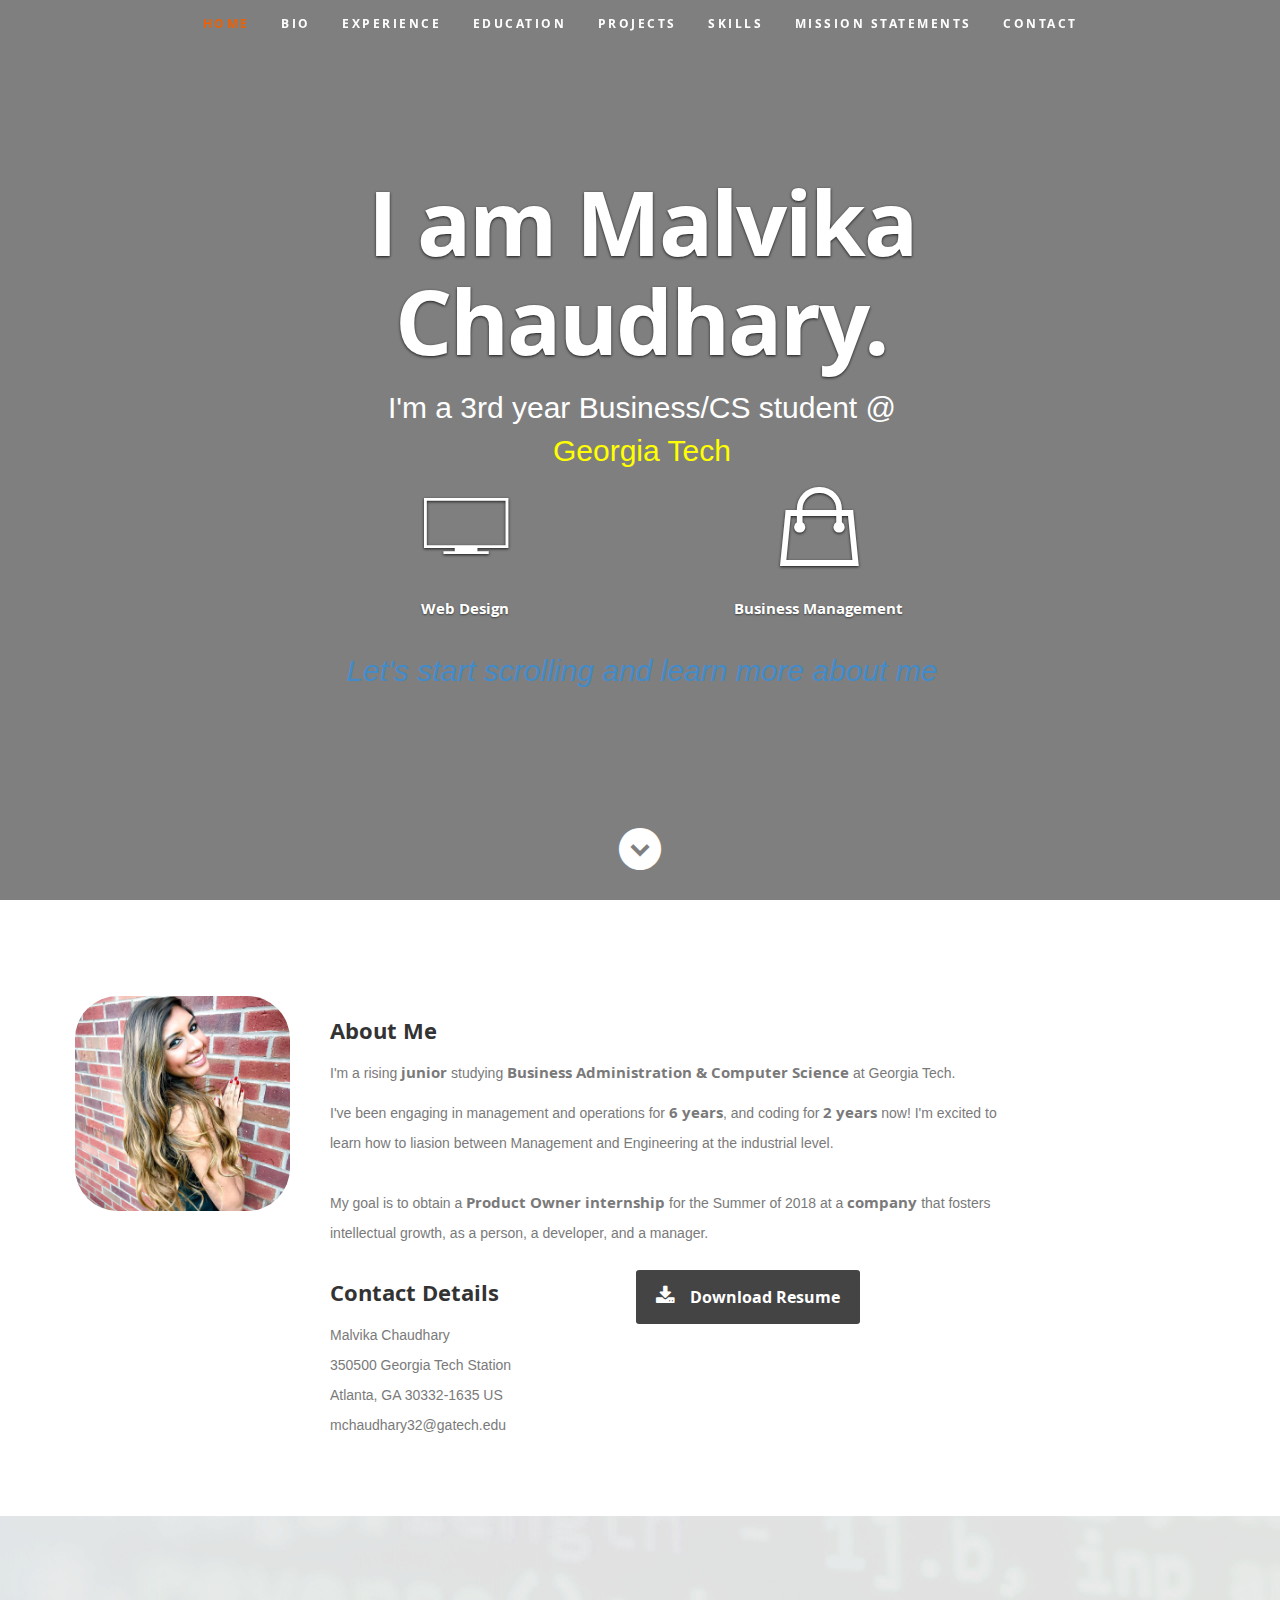
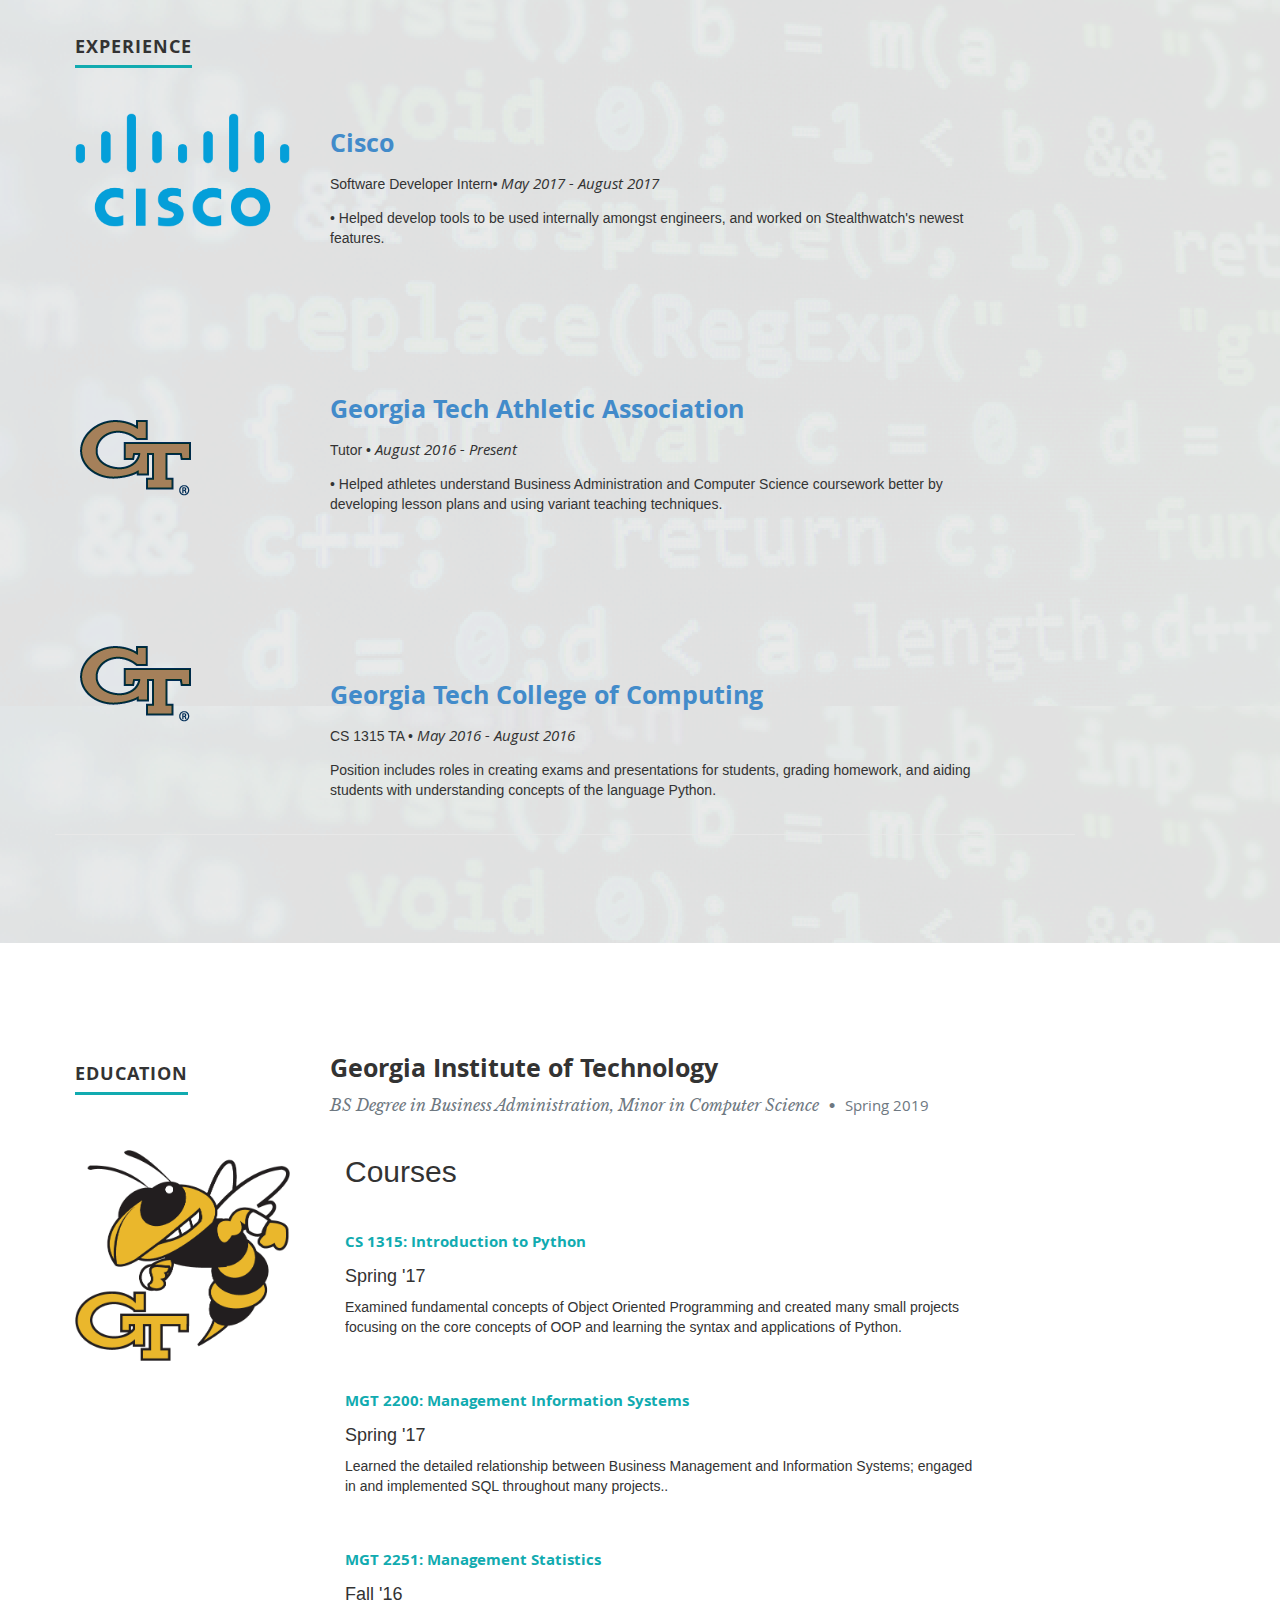
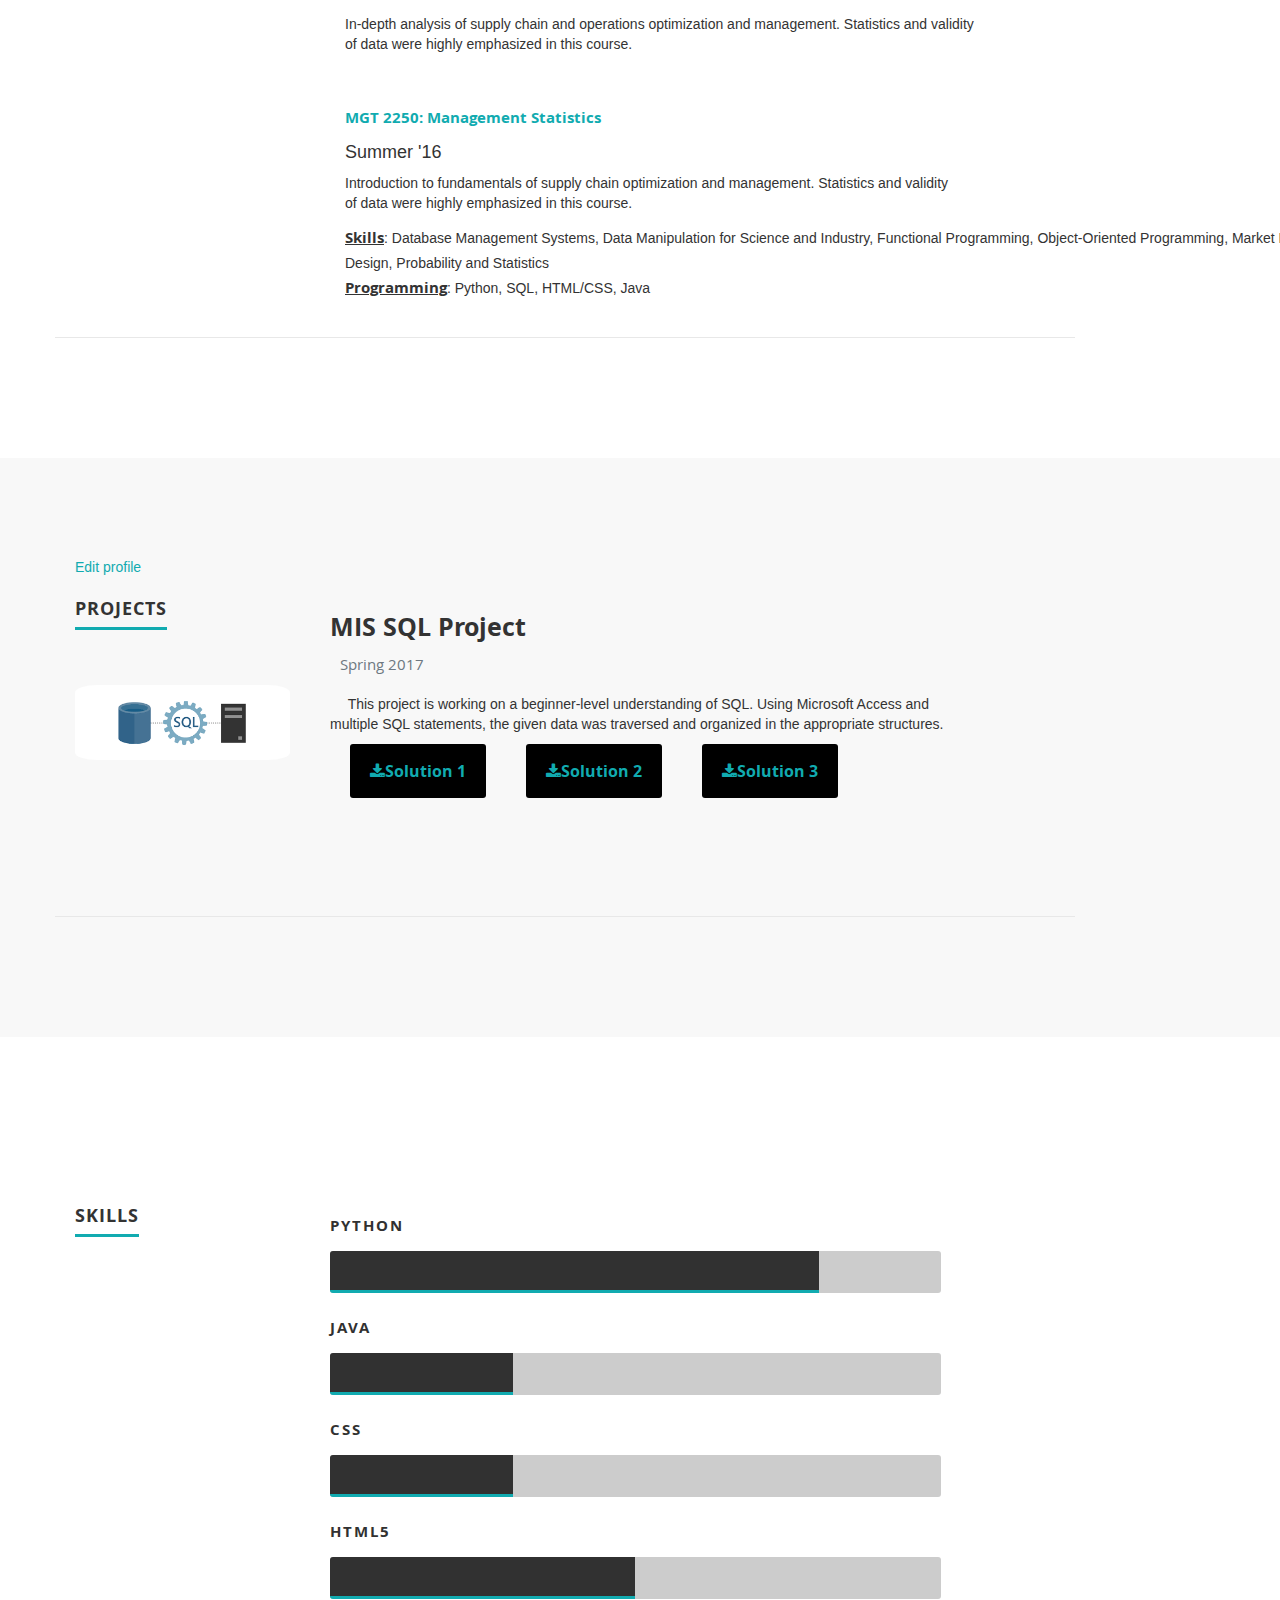
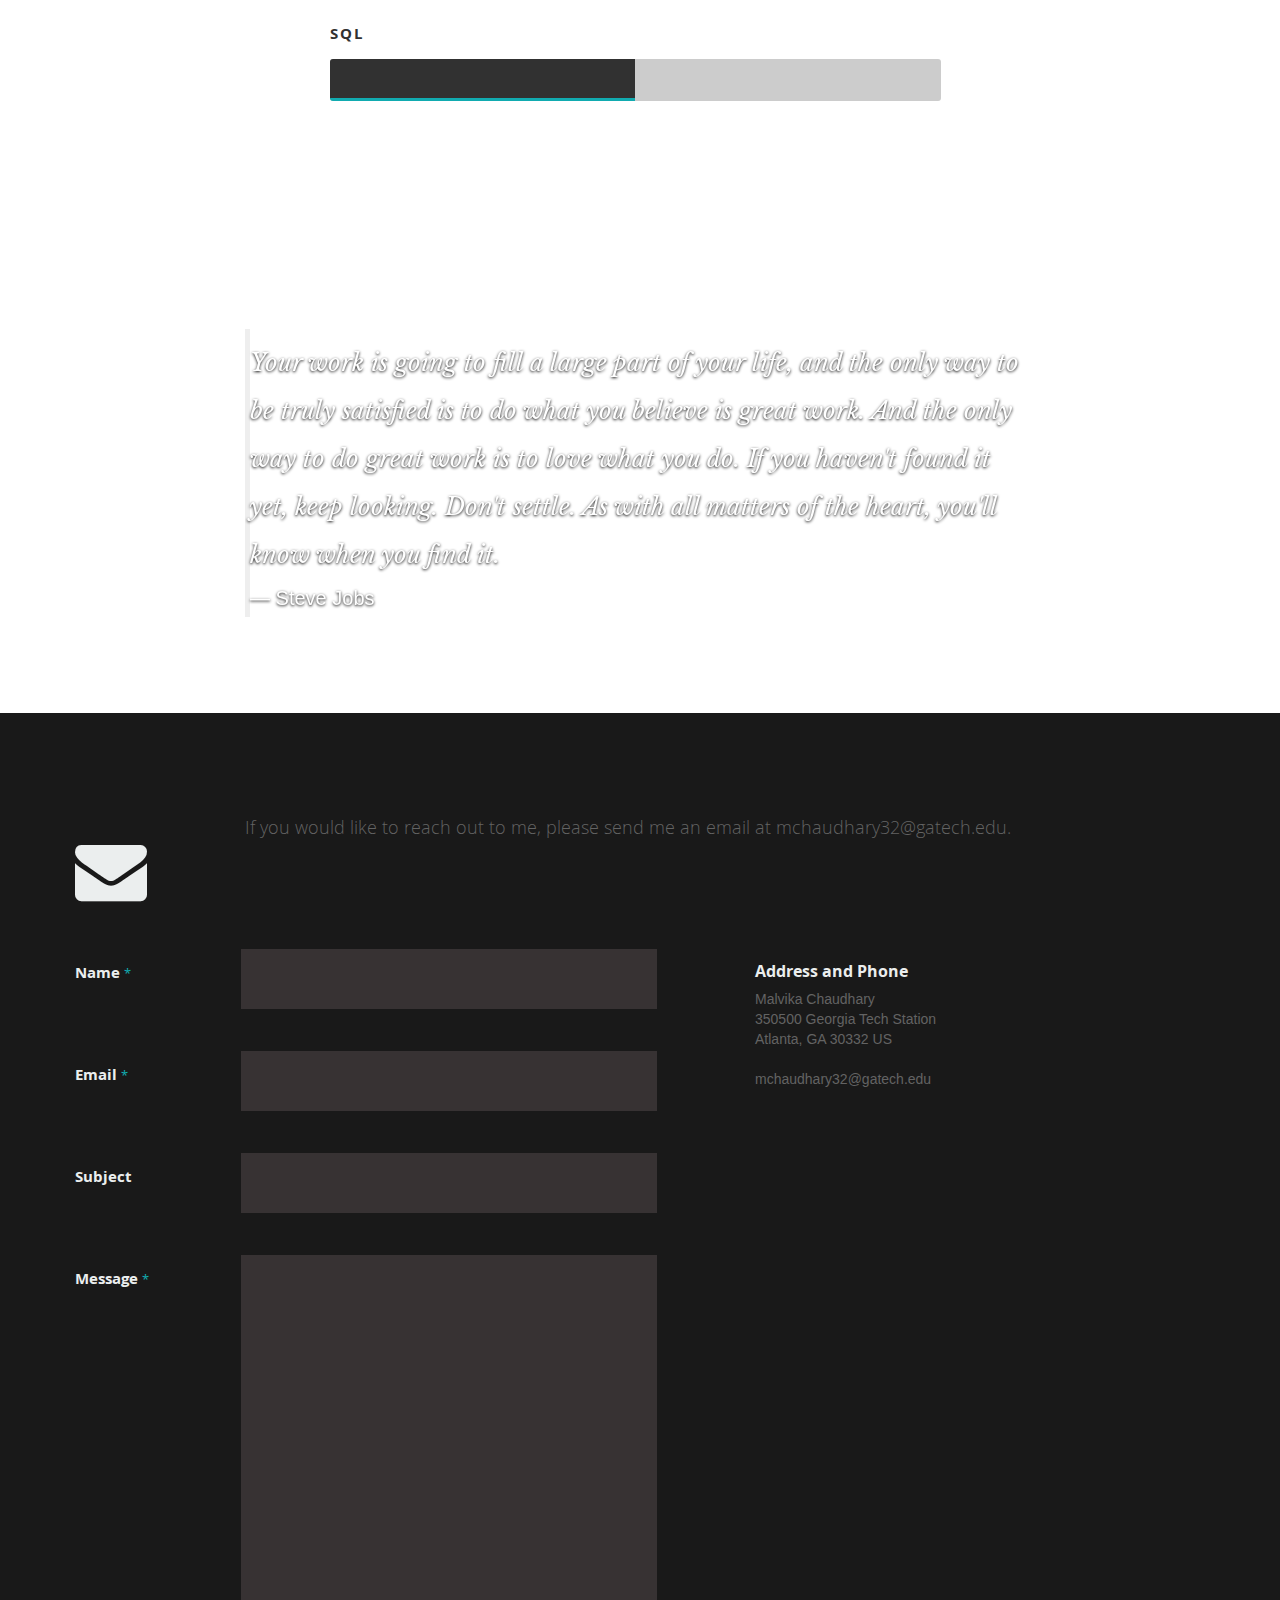
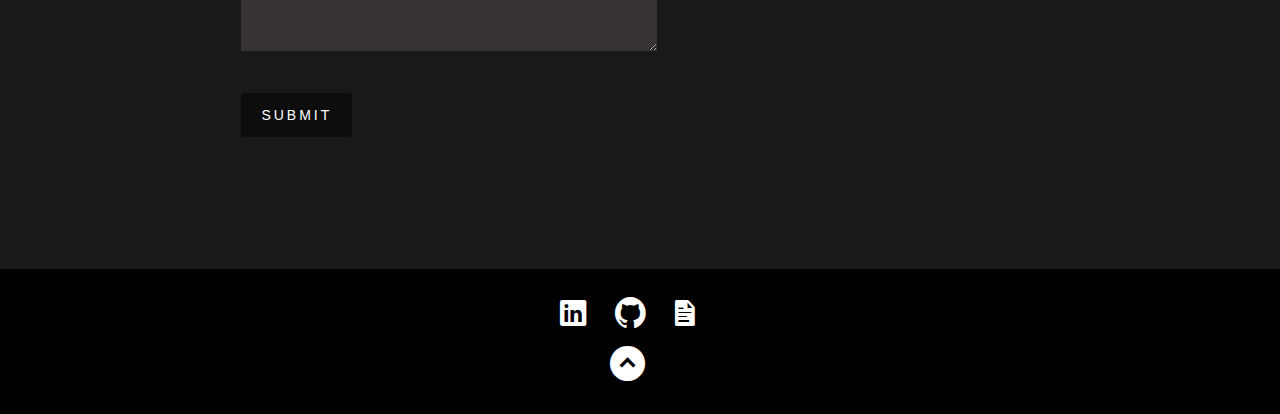
==== index.html @ b1c4390a "Update index.html" ====
<!DOCTYPE html><!--[if lt IE 8 ]><html class="no-js ie ie7" lang="en"> <![endif]--><!--[if IE 8 ]><html class="no-js ie ie8" lang="en"> <![endif]--><!--[if (gte IE 8)|!(IE)]><!--><html class="no-js" lang="en"> <!--<![endif]--><head> <!--- Basic Page Needs ================================================== --> <meta charset="utf-8"><title>Malvika Chaudhary</title><meta name="description" content=""><meta name="author" content=""> <!-- Mobile Specific Metas ================================================== --><meta name="viewport" content="width=device-width, initial-scale=1, maximum-scale=1"><!-- CSS ================================================== --> <link rel="stylesheet" href="css/default.css"><link rel="stylesheet" href="css/layout.css">     <link href="assets/css/bootstrap.css" rel="stylesheet"><link rel="stylesheet" href="css/media-queries.css"> <link href="assets/css/ionicons.min.css" rel="stylesheet"><link rel="stylesheet" href="css/magnific-popup.css"> <!-- Script ================================================== --><script src="js/modernizr.js"></script> <!-- Favicons================================================== --><link rel="shortcut icon" href="favicon.png" ></head><body> <!-- Header ================================================== --> <header id="home"> <nav id="nav-wrap"> <a class="mobile-btn" href="#nav-wrap" title="Show navigation">Show navigation</a> <a class="mobile-btn" href="#" title="Hide navigation">Hide navigation</a> <ul id="nav" class="nav"> <li class="current"><a class="smoothscroll" href="#home">Home</a></li> <li><a class="smoothscroll" href="#about">Bio</a></li> <!--li><a class="smoothscroll" onclick="location.href='ChaudharyMalvikaResume.html';">Resume</a></li--> <li><a class="smoothscroll" href="#portfolio">Experience</a></li> <li><a class="smoothscroll" href="#resume">Education</a></li> <li><a class="smoothscroll" href="#resume1">Projects</a></li> <li><a class="smoothscroll" href="#skilled">Skills</a></li> <li><a class="smoothscroll" href="#testimonials">Mission Statements</a></li> <li><a class="smoothscroll" href="#contact">Contact</a></li> </ul> <!-- end #nav --> </nav> <!-- end #nav-wrap --> <div class="row banner"> <div class="banner-text"> <h1 class="responsive-headline">I am Malvika Chaudhary.</h1> <h2><span><p style ="color:white">I'm a 3rd year Business/CS student @ </p><a target="_tab" href="http://www.cc.gatech.edu/"> <p style = "color:yellow">Georgia Tech</p></a></h2> 

    <div id="h">
        <div class="bootstrap-wrapper">
        <!--div class="container centered"-->
            <div class="row mt">
                <div class="col-sm-4 col-sm-offset-2">
                    <h1><i class="ion-ios7-monitor-outline"></i></h1>
                    <h3><b><p style="color:white">Web Design</p></b></h3>
                </div><!--/col-md-4-->
                <div class="col-sm-4">
                    <h1><i class="ion-bag"></i></h1>
                    <h3><b><p style="color:white">Business Management</p></b></h3>
                </div><!--/col-md-4-->
            </div><!--/row-->
        </div><!--/container-->
        </div>
        <h2><a class="smoothscroll" href="#about"><i>Let's start scrolling and learn more about me</i></a></h2>
    </div>
</span>
    </div><!--H-->
    <!--h2><a class="smoothscroll" href="#about"><i>Let's start scrolling and learn more about me</i></a></h2></span-->




<hr /> <ul class="social"> <li><a href="https://www.linkedin.com/in/malvika-chaudhary-42a731109/"><i class="fa fa-linkedin"></i></a></li> </ul> </div> </div> <p class="scrolldown"> <a class="smoothscroll" href="#about"><i class="icon-down-circle"></i></a> </p></h2></div></div> </header> <!-- Header End --> 



<!-- About Section ================================================== --> <section id="about"><div class="container centered"><div class="row"> <div class="three columns"> <img class="profile-pic" src="images/malvika1.jpg" alt="" /> </div> <div class="nine columns main-col"> <h2>About Me</h2> <p> I'm a rising <b>junior</b> studying <b>Business Administration & Computer Science</b> at Georgia Tech.</p>
                <p>I've been engaging in management and operations for <b>6 years</b>,
                and coding for <b>2 years</b> now! I'm excited to learn how to liasion between Management and Engineering at the industrial level.</p><br>
                <p>My goal is to obtain a <b>Product Owner
                internship</b> for the Summer of 2018 at a <b>company</b> that fosters intellectual growth, as a person, a developer, and a manager.</p> </p> <div class="row"> <div class="columns contact-details"> <h2>Contact Details</h2> <p class="address"> <span>Malvika Chaudhary</span><br> <span>350500 Georgia Tech Station<br> Atlanta, GA 30332-1635 US </span><br> <span>mchaudhary32@gatech.edu</span><br> </p> </div> <div class="columns download"> <p> <a href="RESUMEFALL2017PDF.pdf" download="Resume" class="button"> <i class="fa fa-download"></i>Download Resume</a> </p> </div> </div> <!-- end row --> </div> <!-- end .main-col --> </div> </div></section> <!-- About Section End--> <section id="portfolio"><div class="container centered"> <div class="row work"> <div class="three columns header-col"> <h1><span>Experience</span></h1> 

                <h1><br/></h1> <img class="profile-pic" src="images/Cisco_logo.jpg" alt="" /> <h1><br><br><br><br><br /><br />

                <h1> <img class="profile-pic" src="images/gtaa.jpg" alt="" /> <h1><br><br><br><br />

                <h1> <p><img class="profile-pic" src="images/gtaa.jpg" alt="" /> </div> </p>

                <div class="nine columns main-col"> <div class="row item"> <div class="twelve columns"> 
                <h1><br/><br /><br /></h1> 

                <h3><a target="_tab" href="http://www.cisco.com/c/en/us/products/security/stealthwatch/index.html?POSITION=SEM&COUNTRY_SITE=us&CAMPAIGN=SC-06+network+security&CREATIVE=US_SEM_SEC_Stealthwatch_EM_NB-Stealthwatch&REFERRING_SITE=Google&COUNTRY=United%20States&KEYWORD=stealthwatch&KWID=p20907739693&gclid=CjwKCAjwzMbLBRBzEiwAfFz4gcnX2lfNx7epQU_vRtPAhh8EpEc2iIE4HyyxVKoV0nQhfwSatkTOyBoCmpwQAvD_BwE&gclsrc=aw.ds&dclid=CML63eCAm9UCFYkHDAod-3YBgQ"></h3>
                <h1> <h3>Cisco</a></h3></h1> <p class="info">Software Developer Intern<span>&bull;</span> <em class="date">May 2017 - August 2017</em></p> <p> • Helped develop tools to be used internally amongst engineers, and worked on Stealthwatch's newest features.</p> </div> </div> <!-- item end --> 
                <div class="row item"> <div class="twelve columns"> 
                
                
                <h1><h3><a target="_tab" href="http://www.ramblinwreck.com/ot/saass-tutoring-application.html"></h3>
                <h1><br><br><br><br><h3>Georgia Tech Athletic Association</a></h3></h1> 

                <p class="info">Tutor <span>&bull;</span> <em class="date">August 2016 - Present </em></p> <p>• Helped athletes understand Business Administration and Computer Science coursework better by developing lesson plans and using variant teaching techniques. </p> </div> </div> <!-- item end --> 
                <div class="row item"> <div class="twelve columns"> 
                
                
                </h1> <br><h3><a target="_tab" href="http://www.cc.gatech.edu"></h3>
                <h1> <br><br><br><br><h3>Georgia Tech College of Computing</a></h3></h1> 

                <p class="info">CS 1315 TA <span>&bull;</span> <em class="date">May 2016 - August 2016</em></p> <p> Position includes roles in creating exams and presentations for students, grading homework, and aiding students with understanding concepts of the language Python. </p> </div> </div> <!-- item end --> </div> <!-- main-col end --> </div> <!-- End Work --> </section> 

                <!-- Education ----------------------------------------------- --><section id="resume"> <div class="container centered"><div class="row education"> <div class="three columns header-col"> <h1><span>Education</span></h1> 
                <h1><br><h1> <img class="profile-pic" src="images/GT.jpg" alt="" /> </div> <div class="nine columns main-col"> <div class="row item"> <div class="twelve columns"> 
                <h3>Georgia Institute of Technology</h3> 
                <p class="info">BS Degree in Business Administration, Minor in Computer Science 
                <span>&bull;</span> <em class="date">Spring 2019</em>     <div class="container centered"><!--/Courses-->
                <h2>Courses</h2>
                <div id="header">
                    <!--hr class="projDivide"></hr-->
                </div>
                <div class="media">
                    <h3><a target="_tab" href="https://t-square.gatech.edu/portal/site/gtc-48e9-79a8-5359-a3cf-f5bfebb59509/page/9afba114-adfa-46cf-a182-20f0e5c0877f"><b>CS 1315: Introduction to Python</b></a></h3>
                    <h4>Spring '17</h4>
                    <p class="project">Examined fundamental concepts of Object Oriented Programming and created many small projects<br> focusing on the core concepts of OOP and learning the syntax and applications of Python.</p>
                </div>                  
                <div class="media">
                    <h3><a target="_tab" href="https://www.scheller.gatech.edu/degree-programs/undergraduate/files/BSBACourses.pdf"><b>MGT 2200: Management Information Systems</b></a></h3>
                    <h4>Spring '17</h4>
                    <p class="project">Learned the detailed relationship between Business Management and Information Systems; engaged <br> in and implemented SQL throughout many projects..</p>
                </div>    
                <div class="media">
                    <h3><a target="_tab" href="https://www.scheller.gatech.edu/degree-programs/undergraduate/files/BSBACourses.pdf"><b>MGT 2251: Management Statistics</b></a></h3>
                    <h4>Fall '16</h4>
                    <p class="project">In-depth analysis of supply chain and operations optimization and management. Statistics and validity <br> of data were highly emphasized in this course.</p>
                </div>                              
                <div class="media">
                    <h3><a target="_tab" href="http://lorraine.gatech.edu/sites/default/files/docs/syllabi/managment_2250.pdf"><b>MGT 2250: Management Statistics</b></a></h3>
                    <h4>Summer '16</h4>
                    <p class="project">Introduction to fundamentals of supply chain optimization and management. Statistics and validity <br> of data were highly emphasized in this course.</p>
                </div>
                </div><div class="container centered"><b><u>Skills</u></b>: Database Management Systems, Data Manipulation for Science and Industry, Functional Programming, Object-Oriented Programming, Market Basket Analysis, User Interface Design, Probability and Statistics <br><b><u>Programming</u></b>: Python, SQL, HTML/CSS, Java<br></p> </div> </div>                      
            <!-- item end --> </div> <!-- main-col end --> </div> <!-- End Education --> </section> 


                <!-- Sample Projects ----------------------------------------------- --><section id="resume1"> <div class="container centered"><div class="row work"> <div class="three columns header-col"><a href="/users/edit"><i class="icon-cog"></i>Edit profile</a><h1><span>Projects</span></h1> <h1><br><h1> <img class="profile-pic" src="images/SQL.jpg" alt="" /> <h1><br><h1> <!--img class="profile-pic" src="images/civ.jpg" alt="" /--> <h1><br><br><h1> <!--img class="profile-pic" src="images/stock.jpg" alt="" /--> </div> <div class="nine columns main-col"> <div class="row item"> <div class="twelve columns"> <h1><br/></h1> <h3>MIS SQL Project</h3> <p class="info"> <span></span> <em class="date">Spring 2017</em></p> <p> &emsp; This project is working on a beginner-level understanding of SQL. Using Microsoft Access and multiple SQL statements, the given data was traversed and organized in the appropriate structures.  </p> </div> </div><div class="columns download"> <p> <a href="Solution1.accdb" download="Solution 1" class="button"> <i class="fa fa-download"></i>Solution 1</a> </p> </div> <div class="columns download"> <p> <a href="Solution2.accdb" download="Resume" class="button"> <i class="fa fa-download"></i>Solution 2</a> </p> </div> <div class="columns download"> <p> <a href="Solution3.accdb" download="Resume" class="button"> <i class="fa fa-download"></i>Solution 3</a> </p> </div> <div class="columns download"> <!--p--> <!--/p--> </div>  <!-- item end --> <!-- item end --> </div> <!-- main-col end --> </div></div><!-- End Work --> </section> 

                <!-- Skills ----------------------------------------------- --> <section id="skilled"><div class="container centered"> <div class="row skill"> <div class="three columns header-col"> <h1><span><br><br>Skills</span></h1> </div> <div class="nine columns main-col"> <h1><br><br><h1><div class="bars"> <ul class="skills"> <li><span class="bar-expand photoshop"></span><em>Python</em></li> <li><span class="bar-expand wordpress"></span><em>Java</em></li><li><span class="bar-expand wordpress"></span><em>CSS</em></li><li><span class="bar-expand html5"></span><em>HTML5</em></li> <li><span class="bar-expand css"></span><em>SQL</em></li></ul></div><!-- end skill-bars --></div> <!-- main-col end --> </div> <!-- End skills --> </section> 

                <!-- Testimonials Section ================================================== --> <section id="testimonials"> <div class="container centered"><div class="text-container"> <div class="row"> <div class="two columns header-col"> <h1><span>Client Testimonials</span></h1> </div> <div class="ten columns flex-container"> <div class="flexslider"> <ul class="slides"> <li> <blockquote> <p>Your work is going to fill a large part of your life, and the only way to be truly satisfied is to do what you believe is great work. And the only way to do great work is to love what you do. If you haven't found it yet, keep looking. Don't settle. As with all matters of the heart, you'll know when you find it. </p> <cite>Steve Jobs</cite> </blockquote> </li> <!-- slide ends --> <li> <blockquote> <p>A man is but the product of his thoughts; what he thinks, he becomes.. </p> <cite>Mahatma Gandhi</cite> </blockquote> </li> <!-- slide ends --> </ul> </div> <!-- div.flexslider ends --> </div> <!-- div.flex-container ends --> </div> <!-- row ends --> </div> <!-- text-container ends --> </section> <!-- Testimonials Section End--> 

                <!-- Contact Section ================================================== --> <section id="contact"><div class="container centered"> <div class="row section-head"> <div class="two columns header-col"> <h1><span>Get In Touch.</span></h1> </div> <div class="ten columns"> <p class="lead"> If you would like to reach out to me, please send me an email at mchaudhary32@gatech.edu. </p> </div> </div> <div class="row"> <div class="eight columns"> <!-- form --> <form action="" method="post" id="contactForm" name="contactForm"><fieldset> <div> <label for="contactName">Name <span class="required">*</span></label> <input type="text" value="" size="35" id="contactName" name="contactName"> </div> <div> <label for="contactEmail">Email <span class="required">*</span></label> <input type="text" value="" size="35" id="contactEmail" name="contactEmail"> </div> <div> <label for="contactSubject">Subject</label> <input type="text" value="" size="35" id="contactSubject" name="contactSubject"> </div> <div> <label for="contactMessage">Message <span class="required">*</span></label> <textarea cols="50" rows="15" id="contactMessage" name="contactMessage"></textarea> </div> <div> <button class="submit">Submit</button> <span id="image-loader"> <img alt="" src="images/loader.gif"> </span> </div></fieldset> </form> <!-- Form End --> <!-- contact-warning --> <div id="message-warning"> Error boy</div> <!-- contact-success --> <div id="message-success"> <i class="fa fa-check"></i>Your message was sent, thank you!<br> </div> </div> <aside class="four columns footer-widgets"> <div class="widget widget_contact"> <h4>Address and Phone</h4> <p class="address"> Malvika Chaudhary<br> 350500 Georgia Tech Station<br> Atlanta, GA 30332 US<br> <br> mchaudhary32@gatech.edu </p> </div> </aside> </div> </section> <!-- Contact Section End--> 

                <!-- footer ================================================== --> 

                <footer><!--div class="container centered"--> <!--div class="twelve columns"> <ul class="social-links"> 
                <li><a href="https://www.linkedin.com/in/shivam-patel-bb5307a9/">
                <i class="fa fa-linkedin"></i></a></li> 
                </ul> </div--> <!--div id="go-top"><div class="container centered"><a class="smoothscroll" title="Back to Top" href="#home"><i class="icon-up-open"></i></a></div> </div-->


            <div id="f">
                <!--div class="container"-->
             <div class="container centered">
                <a href="https://www.linkedin.com/in/malvika-chaudhary-42a731109"><i class="ion-social-linkedin"></i></a>
                <a href=" https://github.com/mchaudhary32"><i class="ion-social-github"></i></a>
                <a href="RESUMEFALL2017PDF.pdf"><i class="ion-document-text"></i></a>
            </div>
            <div class="container centered"><a class="smoothscroll" title="Back to Top" href="#home"><i class="icon-up-circle"></i></a></div>
        </div><!--/container-->
    </div><!--/.F--> </footer>
                 <!-- Footer End--> <!-- Java Script ================================================== --> <script src="http://ajax.googleapis.com/ajax/libs/jquery/1.10.2/jquery.min.js"></script> <script>window.jQuery || document.write('<script src="js/jquery-1.10.2.min.js"><\/script>')</script> <script type="text/javascript" src="js/jquery-migrate-1.2.1.min.js"></script> <script src="js/jquery.flexslider.js"></script> <script src="js/waypoints.js"></script> <script src="js/jquery.fittext.js"></script> <script src="js/magnific-popup.js"></script> <script src="js/init.js"></script> <script> (function(i,s,o,g,r,a,m){i['GoogleAnalyticsObject']=r;i[r]=i[r]||function(){ (i[r].q=i[r].q||[]).push(arguments)},i[r].l=1*new Date();a=s.createElement(o), m=s.getElementsByTagName(o)[0];a.async=1;a.src=g;m.parentNode.insertBefore(a,m) })(window,document,'script','https://www.google-analytics.com/analytics.js','ga'); ga('create', 'UA-102573489-1', 'auto'); ga('send', 'pageview'); </script></body></html>
---- css/default.css ----
/*
=====================================================================
*   Ceevee v1.0 Default Stylesheet
*   url: styleshout.com
*   03-17-2014
=====================================================================

TOC:
a. Webfonts and Icon fonts
b. Reset
c. Default Styles
   1. Basic
   2. Typography
   3. Links
   4. Images
   5. Buttons
   6. Forms
d. Grid
e. Others
   1. Clearing
   2. Misc

=====================================================================  */

/* ------------------------------------------------------------------ */
/* a. Webfonts and Icon fonts
 ------------------------------------------------------------------ */

@import url("fonts.css");
@import url("fontello/css/fontello.css");
@import url("font-awesome/css/font-awesome.min.css");

/* ------------------------------------------------------------------
/* b. Reset
      Adapted from:
      Normalize.css - https://github.com/necolas/normalize.css/
      HTML5 Doctor Reset - html5doctor.com/html-5-reset-stylesheet/
/* ------------------------------------------------------------------ */

html, body, div, span, object, iframe,
h1, h2, h3, h4, h5, h6, p, blockquote, pre,
abbr, address, cite, code,
del, dfn, em, img, ins, kbd, q, samp,
small, strong, sub, sup, var,
b, i,
dl, dt, dd, ol, ul, li,
fieldset, form, label, legend,
table, caption, tbody, tfoot, thead, tr, th, td,
article, aside, canvas, details, figcaption, figure,
footer, header, hgroup, menu, nav, section, summary,
time, mark, audio, video {
   margin: 0;
   padding: 0;
   border: 0;
   outline: 0;
   font-size: 100%;
   vertical-align: baseline;
   background: transparent;
}

article,aside,details,figcaption,figure,
footer,header,hgroup,menu,nav,section {
   display: block;
}

audio,
canvas,
video {
   display: inline-block;
}

audio:not([controls]) {
   display: none;
   height: 0;
}

[hidden] { display: none; }

code, kbd, pre, samp {
   font-family: monospace, serif;
   font-size: 1em;
}

pre {
   white-space: pre;
   white-space: pre-wrap;
   word-wrap: break-word;
}

blockquote, q { quotes: &#8220 &#8220; }

blockquote:before, blockquote:after,
q:before, q:after {
   content: '';
   content: none;
}

#h .bootstrap-wrapper {
   @import (less) url( '../vendor/bootstrap/bootstrap.css' );
}
#f {
   padding-top: 20px;
   padding-bottom: 25px;
   background-color: black;
}

#f i {
   margin-right: 25px;
   font-size: 35px;
}

#f a {
   color: white;
}
ins {
   background-color: #ff9;
   color: #000;
   text-decoration: none;
}

mark {
   background-color: #A7F4F6;
   color: #555;
}

del { text-decoration: line-through; }

abbr[title], dfn[title] {
   border-bottom: 1px dotted;
   cursor: help;
}

table {
   border-collapse: collapse;
   border-spacing: 0;
}

#resume1.icon-cog {
  color: black;
}


/* ------------------------------------------------------------------ */
/* c. Default and Basic Styles
      Adapted from:
      Skeleton CSS Framework - http://www.getskeleton.com/
      Typeplate Typographic Starter Kit - http://typeplate.com/
/* ------------------------------------------------------------------ */

/*  1. Basic  ------------------------------------------------------- */

*,
*:before,
*:after {
   -moz-box-sizing: border-box;
   -webkit-box-sizing: border-box;
   box-sizing: border-box;
}

html {
   font-size: 62.5%;
   -webkit-font-smoothing: antialiased;
}

body {
   background: #fff;
   font-family: 'opensans-regular', sans-serif;
   font-weight: normal;
   font-size: 15px;
   line-height: 30px;
	color: #838C95;
   vertical-align: center;

   -webkit-font-smoothing: antialiased; /* Fix for webkit rendering */
	-webkit-text-size-adjust: 100%;
}


/*  2. Typography
       Vertical rhythm with leading derived from 6
--------------------------------------------------------------------- */

h1, h2, h3, h4, h5, h6 {
   color: #DC143C;
	font-family: 'opensans-bold', sans-serif;
   font-weight: normal;
}
h1 a, h2 a, h3 a, h4 a, h5 a, h6 a { font-weight: inherit; }
h1 { font-size: 38px; line-height: 42px; margin-bottom: 12px; letter-spacing: -1px; }
h2 { font-size: 28px; line-height: 36px; margin-bottom: 6px; }
h3 { font-size: 22px; line-height: 30px; margin-bottom: 12px; }
h4 { font-size: 20px; line-height: 30px; margin-bottom: 6px; }
h5 { font-size: 18px; line-height: 30px; }
h6 { font-size: 14px; line-height: 30px; }
.subheader { }

p { margin: 0 0 30px 0; }
p img { margin: 0; }
p.lead {
   font: 19px/36px 'opensans-light', sans-serif;
   margin-bottom: 18px;
}

/* for 'em' and 'strong' tags, font-size and line-height should be same with
the body tag due to rendering problems in some browsers */
em { font: 15px/30px 'opensans-italic', sans-serif; }
strong, b { font: 15px/30px 'opensans-bold', sans-serif; }
small { font-size: 11px; line-height: inherit; }

/*	Blockquotes */
blockquote {
   margin: 30px 0px;
   padding-left: 40px;
   position: relative;
}
blockquote:before {
   content: "\201C";
   opacity: 0.45;
   font-size: 80px;
   line-height: 0px;
   margin: 0;
   font-family: arial, sans-serif;

   position: absolute;
   top:  30px;
	left: 0;
}
blockquote p {
   font-family: 'librebaskerville-italic', serif;
   padding: 0;
   font-size: 18px;
   line-height: 36px;
}
blockquote cite {
   display: block;
   font-size: 12px;
   font-style: normal;
   line-height: 18px;
}
blockquote cite:before { content: "\2014 \0020"; }
blockquote cite a,
blockquote cite a:visited { color: #8B9798; border: none }

/* ---------------------------------------------------------------------
/*  Pull Quotes Markup
/*
    <aside class="pull-quote">
		<blockquote>
			<p></p>
		</blockquote>
	 </aside>
/*
/* --------------------------------------------------------------------- */
.pull-quote {
   position: relative;
	padding: 18px 30px 18px 0px;
}
.pull-quote:before,
.pull-quote:after {
	height: 1em;
	opacity: 0.45;
	position: absolute;
	font-size: 80px;
   font-family: Arial, Sans-Serif;
}
.pull-quote:before {
	content: "\201C";
	top:  33px;
	left: 0;
}
.pull-quote:after {
	content: '\201D';
	bottom: -33px;
	right: 0;
}
.pull-quote blockquote {
   margin: 0;
}
.pull-quote blockquote:before {
   content: none;
}

/* Abbreviations */
abbr {
   font-family: 'opensans-bold', sans-serif;
	font-variant: small-caps;
	text-transform: lowercase;
   letter-spacing: .5px;
	color: gray;
}
abbr:hover { cursor: help; }

/* drop cap */
.drop-cap:first-letter {
	float: left;
	margin: 0;
	padding: 14px 6px 0 0;
	font-size: 84px;
	font-family: /* Copperplate */ 'opensans-bold', sans-serif;
   line-height: 60px;
	text-indent: 0;
	background: transparent;
	color: inherit;
}

hr { border: solid #E3E3E3; border-width: 1px 0 0; clear: both; margin: 11px 0 30px; height: 0; }


/*  3. Links  ------------------------------------------------------- */

a, a:visited {
   text-decoration: none;
   outline: 0;
   color: #11ABB0;

   -webkit-transition: color .3s ease-in-out;
   -moz-transition: color .3s ease-in-out;
   -o-transition: color .3s ease-in-out;
   transition: color .3s ease-in-out;
}
a:hover, a:focus { color: #313131; }
p a, p a:visited { line-height: inherit; }


/*  4. List  --------------------------------------------------------- */

ul, ol { margin-bottom: 24px; margin-top: 12px; }
ul { list-style: none outside; }
ol { list-style: decimal; }
ol, ul.square, ul.circle, ul.disc { margin-left: 30px; }
ul.square { list-style: square outside; }
ul.circle { list-style: circle outside; }
ul.disc { list-style: disc outside; }
ul ul, ul ol,
ol ol, ol ul { margin: 6px 0 6px 30px; }
ul ul li, ul ol li,
ol ol li, ol ul li { margin-bottom: 6px; }
li { line-height: 18px; margin-bottom: 12px; }
ul.large li { }
li p { }

/* ---------------------------------------------------------------------
/*  Stats Tab Markup

    <ul class="stats-tabs">
		<li><a href="#">[value]<b>[name]</b></a></li>
	 </ul>

    Extend this object into your markup.
/*
/* --------------------------------------------------------------------- */
.stats-tabs {
   padding: 0;
   margin: 24px 0;
}
.stats-tabs li {
	display: inline-block;
	margin: 0 10px 18px 0;
	padding: 0 10px 0 0;
	border-right: 1px solid #ccc;
}
.stats-tabs li:last-child {
	margin: 0;
	padding: 0;
	border: none;
}
.stats-tabs li a {
	display: inline-block;
	font-size: 22px;
	font-family: 'opensans-bold', sans-serif;
   border: none;
   color: #313131;
}
.stats-tabs li a:hover {
   color:#11ABB0;
}
.stats-tabs li a b {
	display: block;
	margin: 6px 0 0 0;
	font-size: 13px;
	font-family: 'opensans-regular', sans-serif;
   color: #8B9798;
}

/* definition list */
dl { margin: 12px 0; }
dt { margin: 0; color:#11ABB0; }
dd { margin: 0 0 0 20px; }

/* Lining Definition Style Markup */
.lining dt,
.lining dd {
	display: inline;
	margin: 0;
}
.lining dt + dt:before,
.lining dd + dt:before {
	content: "\A";
	white-space: pre;
}
.lining dd + dd:before {
	content: ", ";
}
.lining dd:before {
	content: ": ";
	margin-left: -0.2em;
}

/* Dictionary Definition Style Markup */
.dictionary-style dt {
	display: inline;
	counter-reset: definitions;
}
.dictionary-style dt + dt:before {
	content: ", ";
	margin-left: -0.2em;
}
.dictionary-style dd {
	display: block;
	counter-increment: definitions;
}
.dictionary-style dd:before {
	content: counter(definitions, decimal) ". ";
}

/* Pagination */
.pagination {
   margin: 36px auto;
   text-align: center;
}
.pagination ul li {
   display: inline-block;
   margin: 0;
   padding: 0;
}
.pagination .page-numbers {
   font: 15px/18px 'opensans-bold', sans-serif;
   display: inline-block;
   padding: 6px 10px;
   margin-right: 3px;
   margin-bottom: 6px;
	color: #6E757C;
	background-color: #E6E8EB;

	-webkit-transition: all 200ms ease-in-out;
	-moz-transition: all 200ms ease-in-out;
	-o-transition: all 200ms ease-in-out;
	-ms-transition: all 200ms ease-in-out;
	transition: all 200ms ease-in-out;

   -moz-border-radius: 3px;
   -webkit-border-radius: 3px;
   -khtml-border-radius: 3px;
	border-radius: 3px;
}
.pagination .page-numbers:hover {
   background: #838A91;
   color: #fff;
}
.pagination .current,
.pagination .current:hover {
   background-color: #11ABB0;
   color: #fff;
}
.pagination .inactive,
.pagination .inactive:hover {
   background-color: #E6E8EB;
	color: #A9ADB2;
}
.pagination .prev, .pagination .next {}

/*  5. Images  --------------------------------------------------------- */

img {
   max-width: 100%;
   height: auto;
}
img.pull-right { margin: 12px 0px 0px 18px; }
img.pull-left { margin: 12px 18px 0px 0px; }

/*  6. Buttons  --------------------------------------------------------- */

.button,
.button:visited,
button,
input[type="submit"],
input[type="reset"],
input[type="button"] {
   font: 16px/30px 'opensans-bold', sans-serif;
   background: black;
   display: inline-block;
	text-decoration: none;
   letter-spacing: 0;
   color: #fff;
	padding: 12px 20px;
	margin-bottom: 18px;
   border: none;
   cursor: pointer;
   height: auto;

   -webkit-transition: all .2s ease-in-out;
	-moz-transition: all .2s ease-in-out;
	-o-transition: all .2s ease-in-out;
	-ms-transition: all .2s ease-in-out;
	transition: all .2s ease-in-out;

   -moz-border-radius: 3px;
   -webkit-border-radius: 3px;
   -khtml-border-radius: 3px;
   border-radius: 3px;
}

.button:hover,
button:hover,
input[type="submit"]:hover,
input[type="reset"]:hover,
input[type="button"]:hover {
   background: #3d4145;
   color: #fff;
}

.button:active,
button:active,
input[type="submit"]:active,
input[type="reset"]:active,
input[type="button"]:active {
   background: #3d4145;
   color: #fff;
}

.button.full-width,
button.full-width,
input[type="submit"].full-width,
input[type="reset"].full-width,
input[type="button"].full-width {
	width: 100%;
	padding-left: 0 !important;
	padding-right: 0 !important;
	text-align: center;
}

/* Fix for odd Mozilla border & padding issues */
button::-moz-focus-inner,
input::-moz-focus-inner {
    border: 0;
    padding: 0;
}


/*  7. Forms  --------------------------------------------------------- */

form { margin-bottom: 24px; }
fieldset { margin-bottom: 24px; }

input[type="text"],
input[type="password"],
input[type="email"],
textarea,
select {
   display: block;
   padding: 18px 15px;
   margin: 0 0 24px 0;
   border: 0;
   outline: none;
   vertical-align: middle;
   min-width: 225px;
	max-width: 100%;
   font-size: 15px;
   line-height: 24px;
	color: #647373;
	background: #D3D9D9;

}

/* select { padding: 0;
   width: 220px;
   } */

input[type="text"]:focus,
input[type="password"]:focus,
input[type="email"]:focus,
textarea:focus {
   color: #B3B7BC;
	background-color: #3d4145;
}

textarea { min-height: 220px; }

label,
legend {
   font: 16px/24px 'opensans-bold', sans-serif;
	margin: 12px 0;
   color: #3d4145;
   display: block;
}
label span,
legend span {
	color: #8B9798;
   font: 14px/24px 'opensans-regular', sans-serif;
}

input[type="checkbox"],
input[type="radio"] {
    font-size: 15px;
    color: #737373;
}

input[type="checkbox"] { display: inline; }

/* ------------------------------------------------------------------ */
/* d. Grid
---------------------------------------------------------------------
   gutter = 40px.
/* ------------------------------------------------------------------ */

/* default
--------------------------------------------------------------- */
.row {
   width: 96%;
   max-width: 1020px;
   margin: 0 auto;
}
/* fixed width for IE8 */
.ie .row { width: 1000px ; }

.narrow .row { max-width: 980px; }

.row .row { width: auto; max-width: none; margin: 0 -20px; }

/* row clearing */
.row:before,
.row:after {
    content: " ";
    display: table;
}
.row:after {
    clear: both;
}

.column, .columns {
   position: relative;
   padding: 0 20px;
   min-height: 1px;
   float: left;
}
.column.centered, .columns.centered  {
    float: none;
    margin: 0 auto;
}

/* removed gutters */
.row.collapsed > .column,
.row.collapsed > .columns,
.column.collapsed, .columns.collapsed  { padding: 0; }

[class*="column"] + [class*="column"]:last-child { float: right; }
[class*="column"] + [class*="column"].end { float: right; }

/* column widths */
.row .one         { width: 8.33333%; }
.row .two         { width: 16.66667%; }
.row .three       { width: 25%; }
.row .four        { width: 33.33333%; }
.row .five        { width: 41.66667%; }
.row .six         { width: 50%; }
.row .seven       { width: 58.33333%; }
.row .eight       { width: 66.66667%; }
.row .nine        { width: 75%; }
.row .ten         { width: 83.33333%; }
.row .eleven      { width: 91.66667%; }
.row .twelve      { width: 100%; }

/* Offsets */
.row .offset-1    { margin-left: 8.33333%; }
.row .offset-2    { margin-left: 16.66667%; }
.row .offset-3    { margin-left: 25%; }
.row .offset-4    { margin-left: 33.33333%; }
.row .offset-5    { margin-left: 41.66667%; }
.row .offset-6    { margin-left: 50%; }
.row .offset-7    { margin-left: 58.33333%; }
.row .offset-8    { margin-left: 66.66667%; }
.row .offset-9    { margin-left: 75%; }
.row .offset-10   { margin-left: 83.33333%; }
.row .offset-11   { margin-left: 91.66667%; }

/* Push/Pull */
.row .push-1      { left: 8.33333%; }
.row .pull-1      { right: 8.33333%; }
.row .push-2      { left: 16.66667%; 	}
.row .pull-2      { right: 16.66667%; }
.row .push-3      { left: 25%; }
.row .pull-3      { right: 25%;	}
.row .push-4      { left: 33.33333%; }
.row .pull-4      { right: 33.33333%; }
.row .push-5      { left: 41.66667%; }
.row .pull-5      { right: 41.66667%; }
.row .push-6      { left: 50%; }
.row .pull-6      { right: 50%; }
.row .push-7      { left: 58.33333%; }
.row .pull-7      { right: 58.33333%; }
.row .push-8      { left: 66.66667%; 	}
.row .pull-8      { right: 66.66667%; }
.row .push-9      { left: 75%; }
.row .pull-9      { right: 75%; }
.row .push-10     { left: 83.33333%; }
.row .pull-10     { right: 83.33333%; }
.row .push-11     { left: 91.66667%; }
.row .pull-11     { right: 91.66667%; }

/* block grids
--------------------------------------------------------------------- */
.bgrid-sixths [class*="column"]   { width: 16.66667%; }
.bgrid-quarters [class*="column"] { width: 25%; }
.bgrid-thirds [class*="column"]   { width: 33.33333%; }
.bgrid-halves [class*="column"]   { width: 50%; }

[class*="bgrid"] [class*="column"] + [class*="column"]:last-child { float: left; }

/* Left clearing for block grid columns - columns that changes width in
different screen sizes. Allows columns with different heights to align
properly.
--------------------------------------------------------------------- */
.first { clear: left; }   /* first column in default screen */
.s-first { clear: none; } /* first column in smaller screens */

/* smaller screens
--------------------------------------------------------------- */
@media only screen and (max-width: 900px) {

   /* block grids on small screens */
   .s-bgrid-sixths [class*="column"]   { width: 16.66667%; }
   .s-bgrid-quarters [class*="column"] { width: 25%; }
   .s-bgrid-thirds [class*="column"]   { width: 33.33333%; }
   .s-bgrid-halves [class*="column"]   { width: 50%; }

   /* block grids left clearing */
   .first { clear: none; }
   .s-first { clear: left; }

}

/* mobile wide/smaller tablets
--------------------------------------------------------------- */
@media only screen and (max-width: 767px) {

   .row {
	   width: 460px;
	   margin: 0 auto;
      padding: 0;
	}
   .column, .columns {
	   width: auto !important;
	   float: none;
	   margin-left: 0;
	   margin-right: 0;
      padding: 0 30px;
   }
   .row .row { width: auto; max-width: none; margin: 0 -30px; }

   [class*="column"] + [class*="column"]:last-child { float: none; }
   [class*="bgrid"] [class*="column"] + [class*="column"]:last-child { float: none; }

   /* Offsets */
   .row .offset-1    { margin-left: 0%; }
   .row .offset-2    { margin-left: 0%; }
   .row .offset-3    { margin-left: 0%; }
   .row .offset-4    { margin-left: 0%; }
   .row .offset-5    { margin-left: 0%; }
   .row .offset-6    { margin-left: 0%; }
   .row .offset-7    { margin-left: 0%; }
   .row .offset-8    { margin-left: 0%; }
   .row .offset-9    { margin-left: 0%; }
   .row .offset-10   { margin-left: 0%; }
   .row .offset-11   { margin-left: 0%; }
}

/* mobile narrow
--------------------------------------------------------------- */
@media only screen and (max-width: 460px) {

   .row { width: auto; }

}

/* larger screens
--------------------------------------------------------------- */
@media screen and (min-width: 1200px) {

   .wide .row { max-width: 1180px; }

}

/* ------------------------------------------------------------------ */
/* e. Others
/* ------------------------------------------------------------------ */

/*  1. Clearing
    (http://nicolasgallagher.com/micro-clearfix-hack/
--------------------------------------------------------------------- */

.cf:before,
.cf:after {
    content: " ";
    display: table;
}
.cf:after {
    clear: both;
}

/*  2. Misc -------------------------------------------------------- */

.remove-bottom { margin-bottom: 0 !important; }
.half-bottom { margin-bottom: 12px !important; }
.add-bottom { margin-bottom: 24px !important; }
.no-border { border: none; }

.text-center  { text-align: center !important; }
.text-left    { text-align: left !important; }
.text-right   { text-align: right !important; }
.pull-left    { float: left !important; }
.pull-right   { float: right !important; }
.align-center {
	margin-left: auto !important;
	margin-right: auto !important;
	text-align: center !important;
}
---- css/layout.css ----
body{background:#0f0f0f}header{position:relative;height:800px;min-height:500px;width:100%;background:linear-gradient(rgba(0,0,0,0.5),rgba(0,0,0,0.5)),url(../images/header-background.jpg) no-repeat top center;background-size:cover!important;-webkit-background-size:cover!important;text-align:center;overflow:hidden}header:before{content:'';display:inline-block;vertical-align:middle;height:100%}header .banner{display:inline-block;vertical-align:middle;margin:0 auto;width:85%;padding-bottom:30px;stext-align:center}header .banner-text{width:100%}header .banner-text h1{font:90px/1.1em opensans-bold,sans-serif;color:#fff;letter-spacing:-2px;margin:0 auto 18px;text-shadow:0 1px 3px rgba(0,0,0,.8)}header .banner-text h3{font:18px/1.9em librebaskerville-regular,serif;color:#A8A8A8;margin:0 auto;width:70%;text-shadow:0 1px 2px rgba(0,0,0,.5)}header .banner-text h3 span,header .banner-text h3 a{color:#fff}header .banner-text hr{width:60%;margin:18px auto 24px;border-color:#2F2D2E;border-color:rgba(150,150,150,.1)}header .social{margin:24px 0;padding:0;font-size:30px;text-shadow:0 1px 2px rgba(0,0,0,.8)}header .social li{display:inline-block;margin:0 15px;padding:0}header .social li a{color:#fff}header .social li a:hover{color:#11ABB0}header .scrolldown a{position:absolute;bottom:30px;left:50%;margin-left:-29px;color:#fff;display:block;height:42px;width:42px;font-size:42px;line-height:42px;color:#fff;border-radius:100%;-webkit-transition:all .3s ease-in-out;-moz-transition:all .3s ease-in-out;-o-transition:all .3s ease-in-out;transition:all .3s ease-in-out}header .scrolldown a:hover{color:#11ABB0}#nav-wrap ul,#nav-wrap li,#nav-wrap a{margin:0;padding:0;border:none;outline:none}#nav-wrap{font:12px opensans-bold,sans-serif;width:100%;text-transform:uppercase;letter-spacing:2.5px;margin:0 auto;z-index:100;position:fixed;left:0;top:0}.opaque{background-color:#333}#nav-wrap > a.mobile-btn{display:none}ul#nav{min-height:48px;width:auto;text-align:center}ul#nav li{position:relative;list-style:none;height:48px;display:inline-block}ul#nav li a{display:inline-block;padding:8px 13px;line-height:32px;text-decoration:none;text-align:left;color:#fff;-webkit-transition:color .2s ease-in-out;-moz-transition:color .2s ease-in-out;-o-transition:color .2s ease-in-out;-ms-transition:color .2s ease-in-out;transition:color .2s ease-in-out}ul#nav li a:active{background-color:transparent!important}ul#nav li.current a{color:#F06000}#about{background:#fff;padding-top:96px;padding-bottom:66px;overflow:hidden}#about a,#about a:visited{color:#fff}#about a:hover,#about a:focus{color:#11ABB0}#about h2{font:22px/30px opensans-bold,sans-serif;margin-bottom:12px}#about p{line-height:30px;color:#7A7A7A}#about .profile-pic{position:relative;border-radius:20%}#about .contact-details{width:41.66667%}#about .download{width:58.33333%;padding-top:6px}#about .main-col{padding-right:5%}#about .download .button{margin-top:6px;background:#444}#about .download .button:hover{background:#fff;color:#2B2B2B}#about .download .button i{margin-right:15px;font-size:20px}#resume{background:#FFF;padding-top:90px;padding-bottom:72px;overflow:hidden}#resume .profile-pic{position:relative;border-radius:10%}#resume a,#resume a:visited{color:#11ABB0}#resume a:hover,#resume a:focus{color:#313131}#resume h1{font:18px/24px opensans-bold,sans-serif;text-transform:uppercase;letter-spacing:1px}#resume h1 span{border-bottom:3px solid #11ABB0;padding-bottom:6px}#resume h3{font:25px/30px opensans-bold,sans-serif}#resume .header-col{padding-top:9px}#resume .main-col{padding-right:10%}.education,.work{margin-bottom:48px;padding-bottom:24px;border-bottom:1px solid #E8E8E8}#resume .info{font:16px/24px librebaskerville-italic,serif;color:#6E7881;margin-bottom:18px;margin-top:9px}#resume .info span{margin-right:5px;margin-left:5px}#resume .date{font:15px/24px opensans-regular,sans-serif;margin-top:6px}#resume1{background:#F8F8F8;padding-top:90px;padding-bottom:72px;overflow:hidden}#resume1 .profile-pic{position:relative;border-radius:10%}#resume1 a,#resume1 a:visited{color:#11ABB0}#resume1 a:hover,#resume1 a:focus{color:#313131}#resume1 h1{font:18px/24px opensans-bold,sans-serif;text-transform:uppercase;letter-spacing:1px}#resume1 h1 span{border-bottom:3px solid #11ABB0;padding-bottom:6px}#resume1 h3{font:25px/30px opensans-bold,sans-serif}#resume1 .header-col{padding-top:9px}#resume1 .main-col{padding-right:10%}.education,.work{margin-bottom:48px;padding-bottom:24px;border-bottom:1px solid #E8E8E8}#resume1 .info{font:16px/24px librebaskerville-italic,serif;color:#6E7881;margin-bottom:18px;margin-top:9px}#resume1 .info span{margin-right:5px;margin-left:5px}#resume1 .date{font:15px/24px opensans-regular,sans-serif;margin-top:6px}#skilled{background:#fff;padding-top:90px;padding-bottom:72px;overflow:hidden}#skilled .profile-pic{position:relative;border-radius:10%}#skilled a,#skilled a:visited{color:#11ABB0}#skilled a:hover,#skilled a:focus{color:#313131}#skilled h1{font:18px/24px opensans-bold,sans-serif;text-transform:uppercase;letter-spacing:1px}#skilled h1 span{border-bottom:3px solid #11ABB0;padding-bottom:6px}#skilled h3{font:25px/30px opensans-bold,sans-serif}#skilled .header-col{padding-top:9px}#skilled .main-col{padding-right:10%}.education,.work{margin-bottom:48px;padding-bottom:24px;border-bottom:1px solid #E8E8E8}#skilled .info{font:16px/24px librebaskerville-italic,serif;color:#6E7881;margin-bottom:18px;margin-top:9px}#skilled .info span{margin-right:5px;margin-left:5px}#skilled .date{font:15px/24px opensans-regular,sans-serif;margin-top:6px}.bars{width:95%;float:left;padding:0;text-align:left}.bars .skills{margin-top:36px;list-style:none}.bars li{position:relative;margin-bottom:60px;background:#ccc;height:42px;border-radius:3px}.bars li em{font:15px opensans-bold,sans-serif;color:#313131;text-transform:uppercase;letter-spacing:2px;font-weight:400;position:relative;top:-36px}.bar-expand{position:absolute;left:0;top:0;margin:0;padding-right:24px;background:#313131;display:inline-block;height:42px;line-height:42px;border-radius:3px 0 0 3px}.photoshop{width:80%;-moz-animation:photoshop 2s ease;-webkit-animation:photoshop 2s ease}.illustrator{width:70%;-moz-animation:illustrator 2s ease;-webkit-animation:illustrator 2s ease}.wordpress{width:30%;-moz-animation:wordpress 2s ease;-webkit-animation:wordpress 2s ease}.css{width:50%;-moz-animation:css 2s ease;-webkit-animation:css 2s ease}.html5{width:50%;-moz-animation:html5 2s ease;-webkit-animation:html5 2s ease}.jquery{width:80%;-moz-animation:jquery 2s ease;-webkit-animation:jquery 2s ease}@-moz-keyframes photoshop{0%{width:0}100%{width:60%}}@-moz-keyframes illustrator{0%{width:0}100%{width:55%}}@-moz-keyframes wordpress{0%{width:0}100%{width:50%}}@-moz-keyframes css{0%{width:0}100%{width:90%}}@-moz-keyframes html5{0%{width:0}100%{width:80%}}@-moz-keyframes jquery{0%{width:0}100%{width:50%}}@-webkit-keyframes photoshop{0%{width:0}100%{width:60%}}@-webkit-keyframes illustrator{0%{width:0}100%{width:55%}}@-webkit-keyframes wordpress{0%{width:0}100%{width:50%}}@-webkit-keyframes css{0%{width:0}100%{width:90%}}@-webkit-keyframes html5{0%{width:0}100%{width:80%}}@-webkit-keyframes jquery{0%{width:0}100%{width:50%}}
#portfolio{background:url(../images/compsci.jpg); padding-top:90px;padding-bottom:60px}#portfolio .profile-pic{position:relative;border-radius:20%}#portfolio h1{font:18px/24px opensans-bold,sans-serif;text-transform:uppercase;letter-spacing:1px}#portfolio h1 span{border-bottom:3px solid #11ABB0;padding-bottom:6px}#portfolio h3{font:25px/30px opensans-bold,sans-serif}#portfolio .header-col{padding-top:9px}#portfolio .main-col{padding-right:10%}#portfolio-wrapper .columns{margin-bottom:36px}.portfolio-item .item-wrap{background:#fff;overflow:hidden;position:relative;-webkit-transition:all .3s ease-in-out;-moz-transition:all .3s ease-in-out;-o-transition:all .3s ease-in-out;-ms-transition:all .3s ease-in-out;transition:all .3s ease-in-out}.portfolio-item .item-wrap a{display:block;cursor:pointer}.portfolio-item .item-wrap .overlay{position:absolute;left:0;top:0;width:100%;height:100%;opacity:0;-moz-opacity:0;filter:alpha(opacity=0);-webkit-transition:opacity .3s ease-in-out;-moz-transition:opacity .3s ease-in-out;-o-transition:opacity .3s ease-in-out;transition:opacity .3s ease-in-out;background:url(../images/overlay-bg.png) repeat}.portfolio-item .item-wrap .link-icon{display:block;color:#fff;height:30px;width:30px;font-size:18px;line-height:30px;text-align:center;opacity:0;-moz-opacity:0;filter:alpha(opacity=0);-webkit-transition:opacity .3s ease-in-out;-moz-transition:opacity .3s ease-in-out;-o-transition:opacity .3s ease-in-out;transition:opacity .3s ease-in-out;position:absolute;top:50%;left:50%;margin-left:-15px;margin-top:-15px}.portfolio-item .item-wrap img{vertical-align:bottom}.portfolio-item .portfolio-item-meta{padding:18px}.portfolio-item .portfolio-item-meta h5{font:14px/21px opensans-bold,sans-serif;color:#fff}.portfolio-item .portfolio-item-meta p{font:12px/18px opensans-light,sans-serif;color:#c6c7c7;margin-bottom:0}.portfolio-item:hover .overlay{opacity:1;-moz-opacity:1;filter:alpha(opacity=100)}.portfolio-item:hover .link-icon{opacity:1;-moz-opacity:1;filter:alpha(opacity=100)}.popup-modal{max-width:550px;background:#fff;position:relative;margin:0 auto}.popup-modal .description-box{padding:12px 36px 18px}.popup-modal .description-box h4{font:15px/24px opensans-bold,sans-serif;margin-bottom:12px;color:#111}.popup-modal .description-box p{font:14px/24px opensans-regular,sans-serif;color:#A1A1A1;margin-bottom:12px}.popup-modal .description-box .categories{font:11px/21px opensans-light,sans-serif;color:#A1A1A1;text-transform:uppercase;letter-spacing:2px;display:block;text-align:left}.popup-modal .description-box .categories i{margin-right:8px}.popup-modal .link-box{padding:18px 36px;background:#111;text-align:left}.popup-modal .link-box a{color:#fff;font:11px/21px opensans-bold,sans-serif;text-transform:uppercase;letter-spacing:3px;cursor:pointer}.popup-modal a:hover{color:#0CC}.popup-modal a.popup-modal-dismiss{margin-left:24px}.mfp-fade.mfp-wrap .mfp-content .popup-modal{opacity:0;-webkit-transition:all 200ms ease-in-out;-moz-transition:all 200ms ease-in-out;-o-transition:all 200ms ease-in-out;-ms-transition:all 200ms ease-in-out;transition:all 200ms ease-in-out}.mfp-fade.mfp-wrap.mfp-ready .mfp-content .popup-modal{opacity:1}.mfp-fade.mfp-wrap.mfp-removing .mfp-content .popup-modal{opacity:0}#call-to-action{background:#212121;padding-top:66px;padding-bottom:48px}#call-to-action h1{font:18px/24px opensans-bold,sans-serif;text-transform:uppercase;letter-spacing:3px;color:#fff}#call-to-action h1 span{display:none}#call-to-action .header-col h1:before{font-family:'FontAwesome';content:"\f0ac";padding-right:10px;font-size:72px;line-height:72px;text-align:left;float:left;color:#fff}#call-to-action .action{margin-top:12px}#call-to-action h2{font:28px/36px opensans-bold,sans-serif;color:#EBEEEE;margin-bottom:6px}#call-to-action h2 a{color:inherit}#call-to-action p{color:#636363;font-size:17px}#call-to-action .button:hover,#call-to-action .button:active{background:#FFF;color:#0D0D0D}#call-to-action p span{font-family:'opensans-semibold',sans-serif;color:#D8D8D8}#testimonials{background:linear-gradient(rgba(0,0,0,0.5),rgba(0,0,0,.7)),url(../images/header-background.jpg) no-repeat top center;background-size:cover!important;-webkit-background-size:cover!important;background-attachment:fixed;position:relative;min-height:200px;width:100%;overflow:hidden}#testimonials .text-container{padding-top:96px;padding-bottom:66px}#testimonials h1{font:20px/24px opensans-bold,sans-serif;text-transform:uppercase;letter-spacing:3px;color:#FFF}#testimonials h1 span{display:none}#testimonials .header-col{padding-top:9px}#testimonials .header-col h1:before{font-family:'FontAwesome';content:"\f10d";padding-right:10px;font-size:72px;line-height:72px;text-align:left;float:left;color:#FFF}#testimonials blockquote{margin:0 0 30px;padding-left:0;position:relative;text-shadow:0 1px 3px rgba(0,0,0,1)}#testimonials blockquote:before{content:none}#testimonials blockquote p{font-family:'librebaskerville-italic',serif;padding:0;font-size:24px;line-height:48px;color:#FFF}#testimonials blockquote cite{display:block;font-size:20px;font-style:normal;line-height:18px;color:#FFF}#testimonials blockquote cite:before{content:"\2014 \0020"}#testimonials blockquote cite a,#testimonials blockquote cite a:visited{color:#8B9798;border:none}.flexslider a:active,.flexslider a:focus{outline:none}.slides,.flex-control-nav,.flex-direction-nav{margin:0;padding:0;list-style:none}.slides li{margin:0;padding:0}.flexslider{position:relative;zoom:1;margin:0;padding:0}.flexslider .slides{zoom:1}.flexslider .slides > li{position:relative;display:none;-webkit-backface-visibility:hidden}.flex-container{zoom:1;position:relative}.slides:before,.slides:after{content:" ";display:table}.slides:after{clear:both}.no-js .slides > li:first-child{display:block}.slides{zoom:1}.slides > li{overflow:hidden}.flex-control-nav{width:100%;position:absolute;bottom:-20px;text-align:left}.flex-control-nav li{margin:0 6px;display:inline-block;zoom:1;*display:inline}.flex-control-paging li a{width:12px;height:12px;display:block;background:#ddd;background:rgba(255,255,255,.3);cursor:pointer;text-indent:-9999px;-webkit-border-radius:20px;-moz-border-radius:20px;-o-border-radius:20px;border-radius:20px;box-shadow:inset 0 0 3px rgba(255,255,255,.3)}.flex-control-paging li a:hover{background:#CCC;background:rgba(255,255,255,.7)}.flex-control-paging li a.flex-active{background:#fff;background:rgba(255,255,255,.9);cursor:default}#contact{background:#191919;padding-top:96px;padding-bottom:102px;color:#636363}#contact .section-head{margin-bottom:42px}#contact a,#contact a:visited{color:#11ABB0}#contact a:hover,#contact a:focus{color:#fff}#contact h1{font:18px/24px opensans-bold,sans-serif;text-transform:uppercase;letter-spacing:3px;color:#EBEEEE;margin-bottom:6px}#contact h1 span{display:none}#contact h1:before{font-family:'FontAwesome';content:"\f0e0";padding-right:10px;font-size:72px;line-height:72px;text-align:left;float:left;color:#ebeeee}#contact h4{font:16px/24px opensans-bold,sans-serif;color:#EBEEEE;margin-bottom:6px}#contact p.lead{font:18px/36px opensans-light,sans-serif;padding-right:3%}#contact .header-col{padding-top:6px}#contact form{margin-bottom:30px}#contact label{font:15px/24px opensans-bold,sans-serif;margin:12px 0;color:#EBEEEE;display:inline-block;float:left;width:26%}#contact input,#contact textarea,#contact select{padding:18px 20px;color:#eee;background:#373233;margin-bottom:42px;border:0;outline:none;font-size:15px;line-height:24px;width:65%}#contact input:focus,#contact textarea:focus,#contact select:focus{color:#fff;background-color:#11ABB0}#contact button.submit{text-transform:uppercase;letter-spacing:3px;color:#fff;background:#0D0D0D;border:none;cursor:pointer;height:auto;display:inline-block;border-radius:3px;margin-left:26%}#contact button.submit:hover{color:#0D0D0D;background:#fff}#contact span.required{color:#11ABB0;font-size:13px}#message-warning,#message-success{display:none;background:#0F0F0F;padding:24px;margin-bottom:36px;width:65%;margin-left:26%}#message-warning{color:#D72828}#message-success{color:#11ABB0}#message-warning i,#message-success i{margin-right:10px}#image-loader{display:none;position:relative;left:18px;top:17px}#twitter{margin-top:12px;padding:0}#twitter li{margin:6px 0 12px;line-height:30px}#twitter li span{display:block}#twitter li b a{font:13px/36px opensans-regular,Sans-serif;color:#474747!important;border:none}
footer{border:80px black;padding-color:black;margin-bottom:0px;color:black;font-size:14px;text-align:center;position:center}footer a,footer a:visited{color:#525252}footer a:hover,footer a:focus{color:#fff}footer .copyright{margin:0;padding:0}footer .copyright li{display:inline-block;margin:0;padding:0;line-height:24px}.ie footer .copyright li{display:inline}footer .copyright li:before{content:"\2022";padding-left:10px;padding-right:10px;color:#095153}footer .copyright li:first-child:before{display:none}footer .social-links{margin:18px 0 30px;padding:0;font-size:30px}footer .social-links li{display:inline-block;margin:0;padding:0;margin-left:42px;color:#F06000}footer .social-links li:first-child{margin-left:0}#go-top{position:absolute;top:-24px;left:50%;margin-left:-30px}#go-top a{text-decoration:none;border:0 none;display:block;width:60px;height:60px;background-color:#525252;-webkit-transition:all .2s ease-in-out;-moz-transition:all .2s ease-in-out;-o-transition:all .2s ease-in-out;-ms-transition:all .2s ease-in-out;transition:all .2s ease-in-out;color:#fff;font-size:21px;line-height:60px;border-radius:100%}#go-top a:hover{background-color:#0F9095}
---- css/media-queries.css ----
/* ==================================================================

*   Ceevee Media Queries
*   url: styleshout.com
*   03-18-2014

/* ================================================================== */


/* screenwidth less than 1024px
--------------------------------------------------------------------- */
@media only screen and (max-width: 1024px) {

    /* header styles
   ------------------------------------------------------------------ */
   header .banner-text h1 {
      font: 80px/1.1em 'opensans-bold', sans-serif;
      letter-spacing: -1px;
      margin: 0 auto 12px auto;
   }

}

/* screenwidth less than 900px
--------------------------------------------------------------------- */
@media only screen and (max-width: 900px) {

    /* header styles
   ------------------------------------------------------------------ */
   header .banner { padding-bottom: 12px; }
   header .banner-text h1 {
      font: 78px/1.1em 'opensans-bold', sans-serif;
      letter-spacing: -1px;
   }
   header .banner-text h3 {
      font: 17px/1.9em 'librebaskerville-regular', serif;
      width: 80%;
   }
   header .banner-text hr {
      width: 65%;
      margin: 12px auto;
   }
   /* nav-wrap */
   #nav-wrap {
      font: 11px 'opensans-bold', sans-serif;
      letter-spacing: 1.5px;
   }


   /* About Section
   ------------------------------------------------------------------- */
   #about .profile-pic {
      width: 114px;
      height: 114px;
      margin-left: 12px;
   }
   #about .contact-details { width: 50%; }
   #about .download { width: 50%; }

   /* Resume Section
   ------------------------------------------------------------------- */
   #resume h1 { font: 16px/24px 'opensans-bold', sans-serif; }
   #resume .main-col { padding-right: 5%; }
   #resume .profile-pic {
      width: 114px;
      height: 114px;
      margin-left: 12px;
   }
   /* Testimonials Section
   ------------------------------------------------------------------- */
   #testimonials .header-col h1:before {
      font-size: 66px;
      line-height: 66px;
   }
   #testimonials blockquote p {
      font-size: 22px;
      line-height: 46px;
   }

    /* Call to Action Section
   ------------------------------------------------------------------- */
   #call-to-action .header-col h1:before {
      font-size: 66px;
      line-height: 66px;
   }

   /* Contact Section
   ------------------------------------------------------------------- */
   #contact .section-head { margin-bottom: 30px; }
   #contact .header-col h1:before {
      font-size: 66px;
      line-height: 66px;
   }
   #contact .section-head p.lead { font: 17px/33px opensans-light, sans-serif; }


}

/* mobile wide/smaller tablets
---------------------------------------------------------------------- */

@media only screen and (max-width: 767px) {

   /* mobile navigation
   -------------------------------------------------------------------- */
   #nav-wrap {
      font: 12px 'opensans-bold', sans-serif;
      background: transparent !important;
      letter-spacing: 1.5px;
      width: auto;
      position: fixed;
      top: 0;
      right: 0;
   }
   #nav-wrap > a {
	   width: 48px;
		height: 48px;
		text-align: left;
		background-color: #CC5200;
		position: relative;
      border: none;
      float: right;

      font: 0/0 a;
      text-shadow: none;
      color: transparent;

      position: relative;
      top: 0px;
      right: 30px;
   }

	#nav-wrap > a:before,
   #nav-wrap > a:after {
	   position: absolute;
		border: 2px solid #fff;
		top: 35%;
		left: 25%;
		right: 25%;
		content: '';
	}
   #nav-wrap > a:after { top: 60%; }

   /* toggle buttons */
	#nav-wrap:not( :target ) > a:first-of-type,
	#nav-wrap:target > a:last-of-type  {
	   display: block;
	}

   /* hide menu panel */
   #nav-wrap ul#nav {
      height: auto;
		display: none;
      clear: both;
      width: auto;
      float: right;

      position: relative;
      top: 12px;
      right: 0;
   }

   /* display menu panels */
	#nav-wrap:target > ul#nav	{
	   display: block;
      padding: 30px 20px 48px 20px;
      background: #1f2024;
      margin: 0 30px;
      clear: both;
   }

   ul#nav li {
      display: block;
      height: auto;
      margin: 0 auto;
      padding: 0 4%;
      text-align: left;
      border-bottom: 1px solid #2D2E34;
      border-bottom-style: dotted;
   }

   ul#nav li a {
      display: block;
      margin: 0;
      padding: 0;
      margin: 12px 0;
      line-height: 16px; /* reset line-height from 48px */
      border: none;
   }


   /* Header Styles
   -------------------------------------------------------------------- */
   header .banner {
      padding-bottom: 12px;
      padding-top: 6px;
   }
   header .banner-text h1 { font: 68px/1.1em 'opensans-bold', sans-serif; }
   header .banner-text h3 {
      font: 16px/1.9em 'librebaskerville-regular', serif;
      width: 85%;
   }
   header .banner-text hr {
      width: 80%;
      margin: 18px auto;
   }

   /* header social links */
   header .social {
      margin: 18px 0 24px 0;
      font-size: 24px;
      line-height: 36px;
   }
   header .social li { margin: 0 10px; }

    /* scrolldown link */
   header .scrolldown { display: none; }


   /* About Section
   -------------------------------------------------------------------- */
   #about .profile-pic { display: none; }
   #about .download .button {
      width: 100%;
      text-align: center;
      padding: 15px 20px;
   }
   #about .main-col { padding-right: 30px; }


   /* Resume Section
   --------------------------------------------------------------------- */
   #resume .header-col {
      padding-top: 0;
      margin-bottom: 48px;
      text-align: center;
   }
   #resume h1 { letter-spacing: 3px; }
   #resume .main-col { padding-right: 30px; }
   #resume h3, #resume .info { text-align: center; }

   .bars { width: 100%; }

   #resume .profile-pic {
      width: 114px;
      height: 114px;
      margin-left: 12px;
   }
   /* Call To Action Section
   /* ----------------------------------------------------------------- */
   #call-to-action { text-align: center; }
   #call-to-action h1 {
      font: 16px/24px 'opensans-bold', sans-serif;
      text-align: center;
      margin-bottom: 30px;
      text-shadow: 0px 1px 3px rgba(0, 0, 0, 1);
   }
   #call-to-action h1 span { display: block; }
   #call-to-action .header-col h1:before { content: none; }
   #call-to-action p { font-size: 15px; }


   /* Portfolio Section
   /* ----------------------------------------------------------------- */
   #portfolio-wrapper .columns { margin-bottom: 40px; }
   .popup-modal {	max-width: 85%; }


   /* Testimonials Section
   ----------------------------------------------------------------------- */
   #testimonials .text-container { text-align: center; }
   #testimonials h1 {
      font: 16px/24px 'opensans-bold', sans-serif;
      text-align: center;
      margin-bottom: 30px;
      text-shadow: 0px 1px 3px rgba(0, 0, 0, 1);
   }
   #testimonials h1 span { display: block; }
   #testimonials .header-col h1:before { content: none; }
   #testimonials blockquote { padding-bottom: 24px; }
   #testimonials blockquote p {
      font-size: 20px;
      line-height: 42px;
   }

   /* Control Nav */
   .flex-control-nav {
      text-align: center;
      margin-left: -30px;
   }


   /* contact Section
   ----------------------------------------------------------------------- */
   #contact { padding-bottom: 66px; }
   #contact .section-head { margin-bottom: 12px; }
   #contact .section-head h1 {
      font: 16px/24px 'opensans-bold', sans-serif;
      text-align: center;
      margin-bottom: 30px;
      text-shadow: 0px 1px 3px rgba(0, 0, 0, 1);
   }
   #contact h1 span { display: block; }
   #contact .header-col { padding-top: 0; }
   #contact .header-col h1:before { content: none;	}
   #contact .section-head p.lead { text-align: center;}

   /* form */
   #contact label {
      float: none;
      width: 100%;
   }
   #contact input,
   #contact textarea,
   #contact select {
     	margin-bottom: 6px;
      width: 100%;
   }
   #contact button.submit { margin: 30px 0 24px 0; }
   #message-warning, #message-success {
      width: 100%;
      margin-left: 0;
   }


   /* footer
   ------------------------------------------------------------------------ */

   /* copyright */
   footer .copyright li:before { content: none; }
   footer .copyright li { margin-right: 12px; }

   /* social links */
   footer .social-links { font-size: 22px; }
   footer .social-links li { margin-left: 18px; }

   /* Go To Top Button */
   #go-top { margin-left: -22px; }
   #go-top a {
   	width: 54px;
   	height: 54px;
      font-size: 18px;
      line-height: 54px;
   }


}

/* mobile narrow
  -------------------------------------------------------------------------- */

@media only screen and (max-width: 480px) {

   /* mobile navigation
   -------------------------------------------------------------------- */
   #nav-wrap ul#nav { width: auto; float: none; }

   /* header styles
   -------------------------------------------------------------------- */
   header .banner { padding-top: 24px; }
   header .banner-text h1 {
      font: 40px/1.1em 'opensans-bold', sans-serif;
      margin: 0 auto 24px auto;
   }
   header .banner-text h3 {
      font: 14px/1.9em 'librebaskerville-regular', sans-serif;
      width: 90%;
   }

   /* header social links */
   header .social { font-size: 20px;}
   header .social li { margin: 0 6px; }

   /* footer
   ------------------------------------------------------------------------ */

   /* social links */
   footer .social-links { font-size: 20px; }
   footer .social-links li { margin-left: 14px; }

}
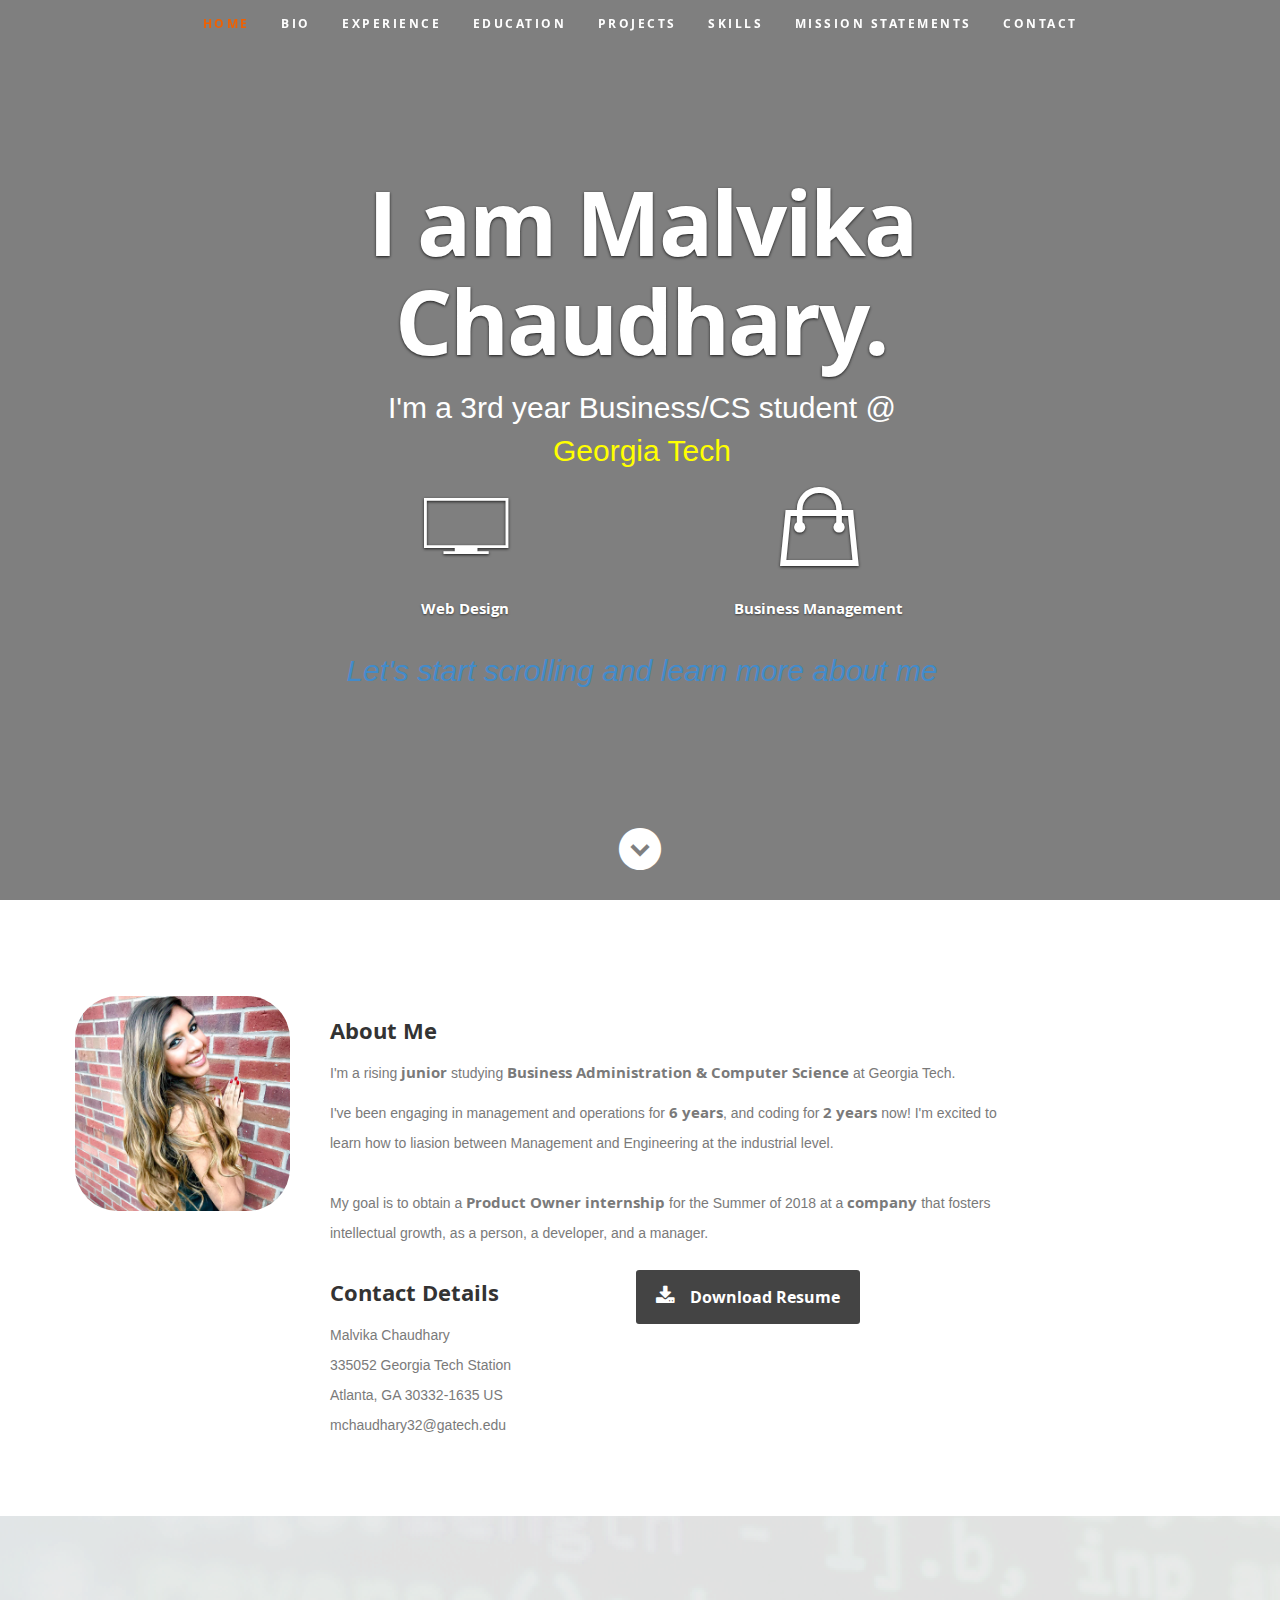
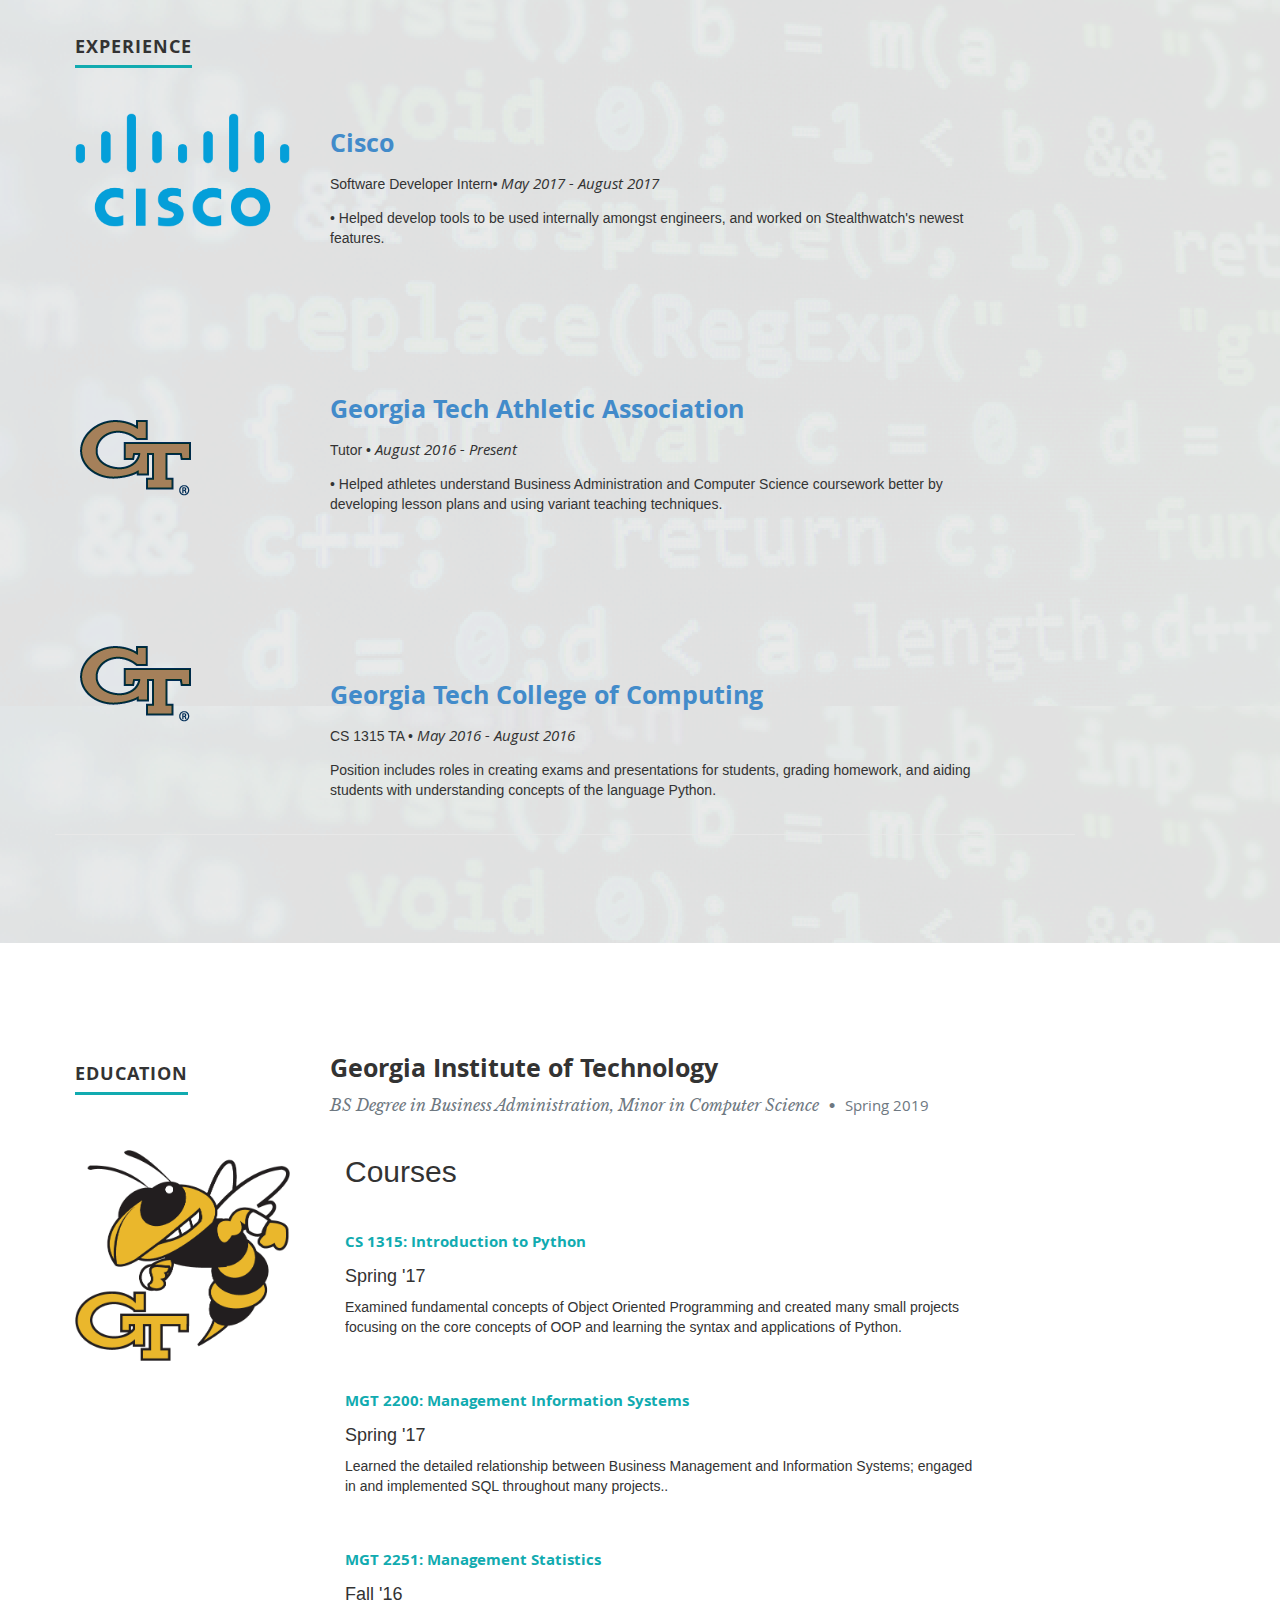
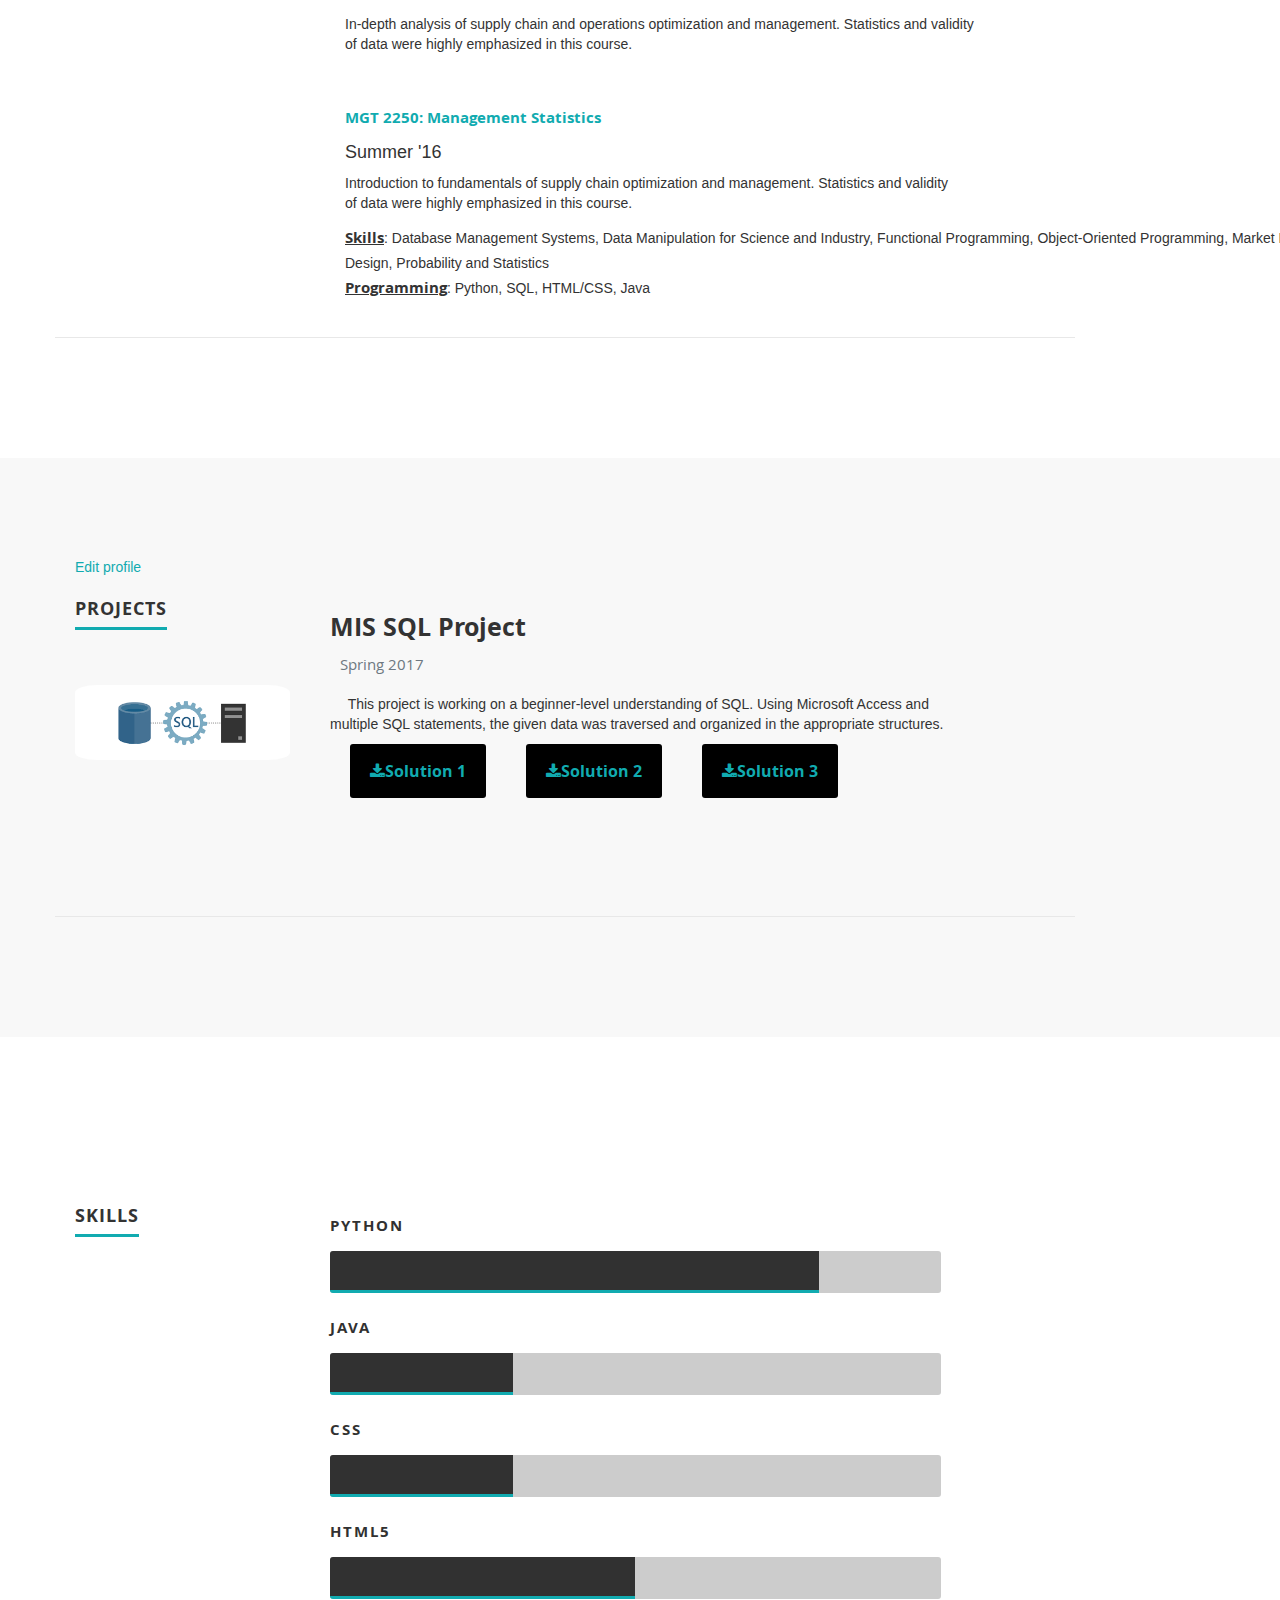
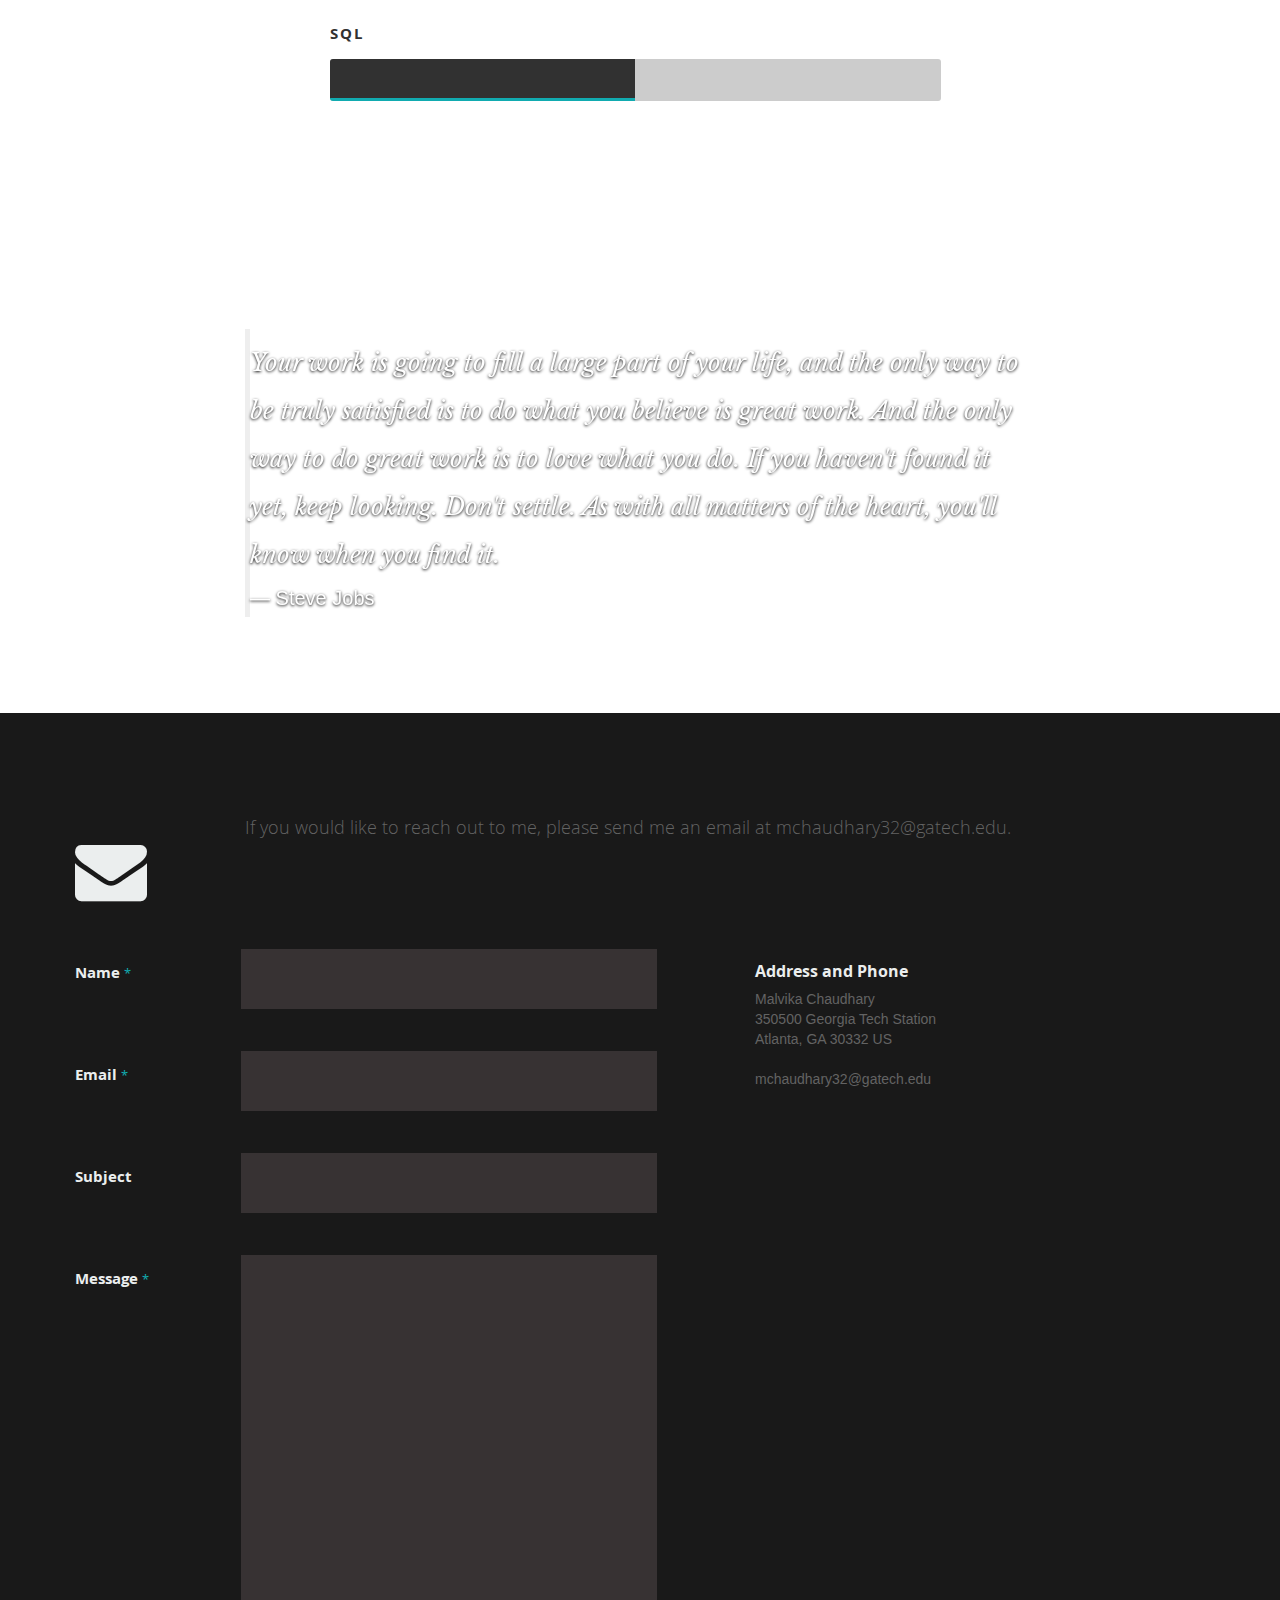
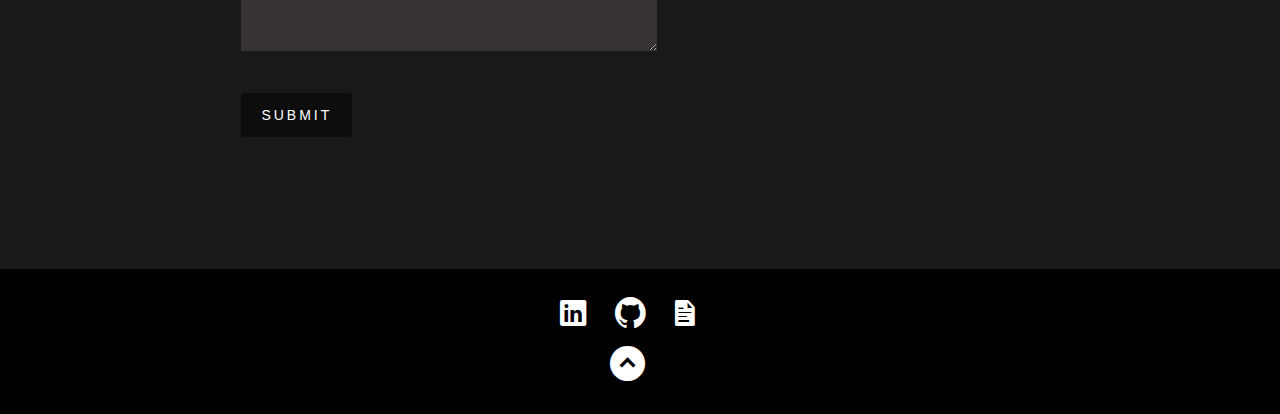
==== commit f7fec162: "Update index.html" ====
--- a/index.html
+++ b/index.html
@@ -32,7 +32,7 @@
                 <p>I've been engaging in management and operations for <b>6 years</b>,
                 and coding for <b>2 years</b> now! I'm excited to learn how to liasion between Management and Engineering at the industrial level.</p><br>
                 <p>My goal is to obtain a <b>Product Owner
-                internship</b> for the Summer of 2018 at a <b>company</b> that fosters intellectual growth, as a person, a developer, and a manager.</p> </p> <div class="row"> <div class="columns contact-details"> <h2>Contact Details</h2> <p class="address"> <span>Malvika Chaudhary</span><br> <span>350500 Georgia Tech Station<br> Atlanta, GA 30332-1635 US </span><br> <span>mchaudhary32@gatech.edu</span><br> </p> </div> <div class="columns download"> <p> <a href="RESUMEFALL2017PDF.pdf" download="Resume" class="button"> <i class="fa fa-download"></i>Download Resume</a> </p> </div> </div> <!-- end row --> </div> <!-- end .main-col --> </div> </div></section> <!-- About Section End--> <section id="portfolio"><div class="container centered"> <div class="row work"> <div class="three columns header-col"> <h1><span>Experience</span></h1> 
+                internship</b> for the Summer of 2018 at a <b>company</b> that fosters intellectual growth, as a person, a developer, and a manager.</p> </p> <div class="row"> <div class="columns contact-details"> <h2>Contact Details</h2> <p class="address"> <span>Malvika Chaudhary</span><br> <span>335052 Georgia Tech Station<br> Atlanta, GA 30332-1635 US </span><br> <span>mchaudhary32@gatech.edu</span><br> </p> </div> <div class="columns download"> <p> <a href="RESUMEFALL2017PDF.pdf" download="Resume" class="button"> <i class="fa fa-download"></i>Download Resume</a> </p> </div> </div> <!-- end row --> </div> <!-- end .main-col --> </div> </div></section> <!-- About Section End--> <section id="portfolio"><div class="container centered"> <div class="row work"> <div class="three columns header-col"> <h1><span>Experience</span></h1> 
 
                 <h1><br/></h1> <img class="profile-pic" src="images/Cisco_logo.jpg" alt="" /> <h1><br><br><br><br><br /><br />
 
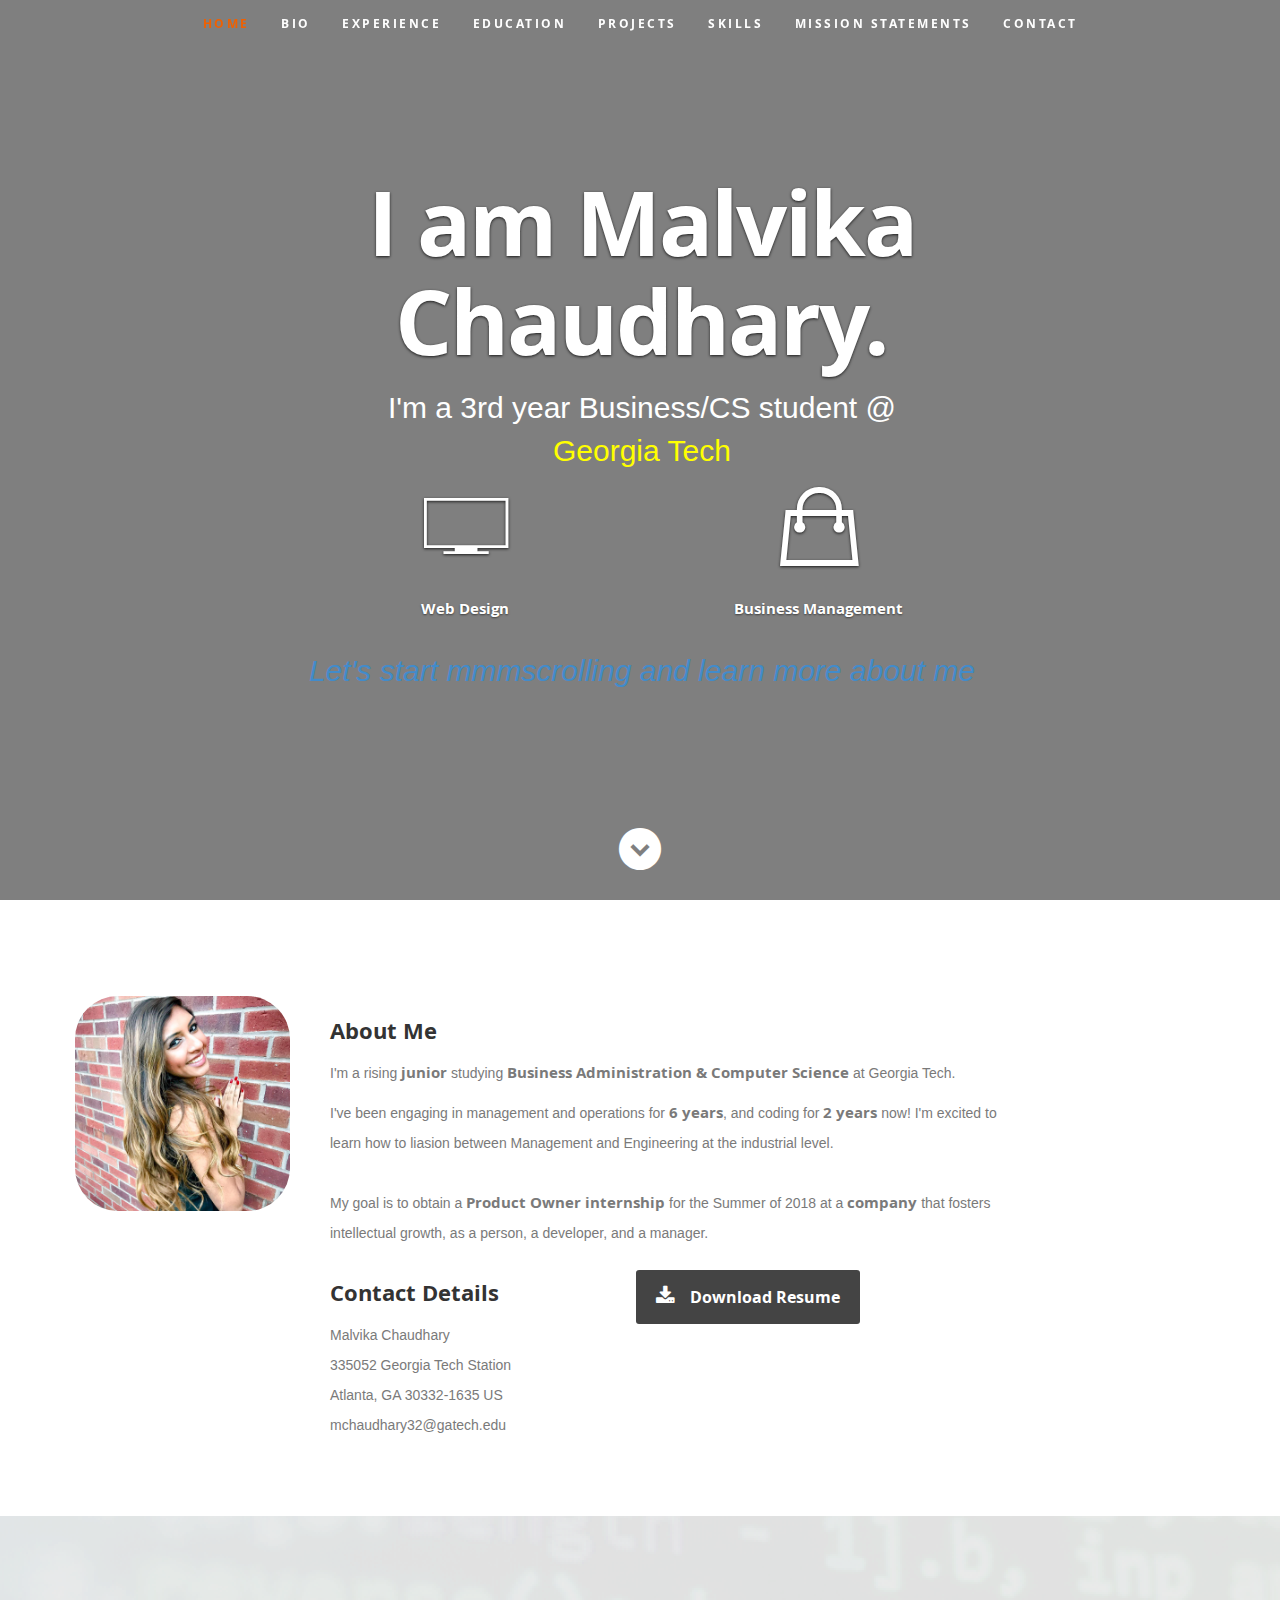
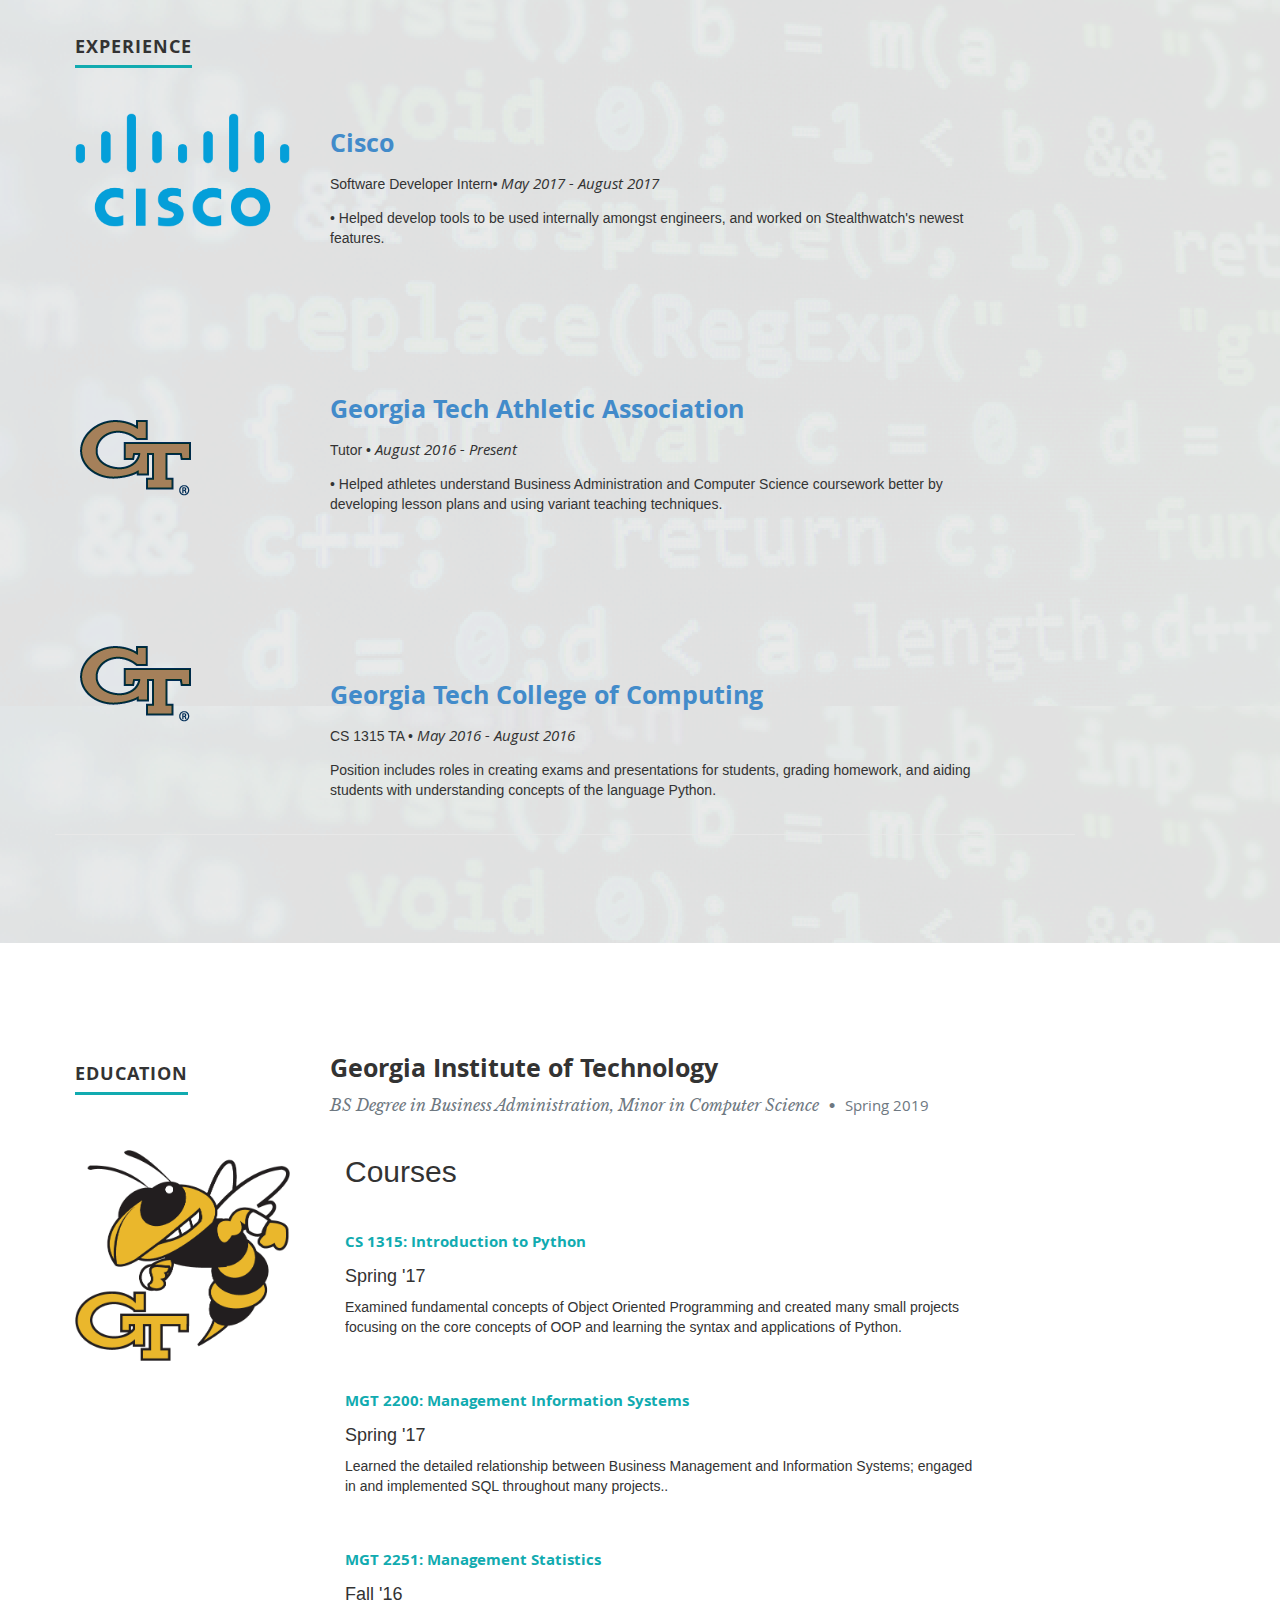
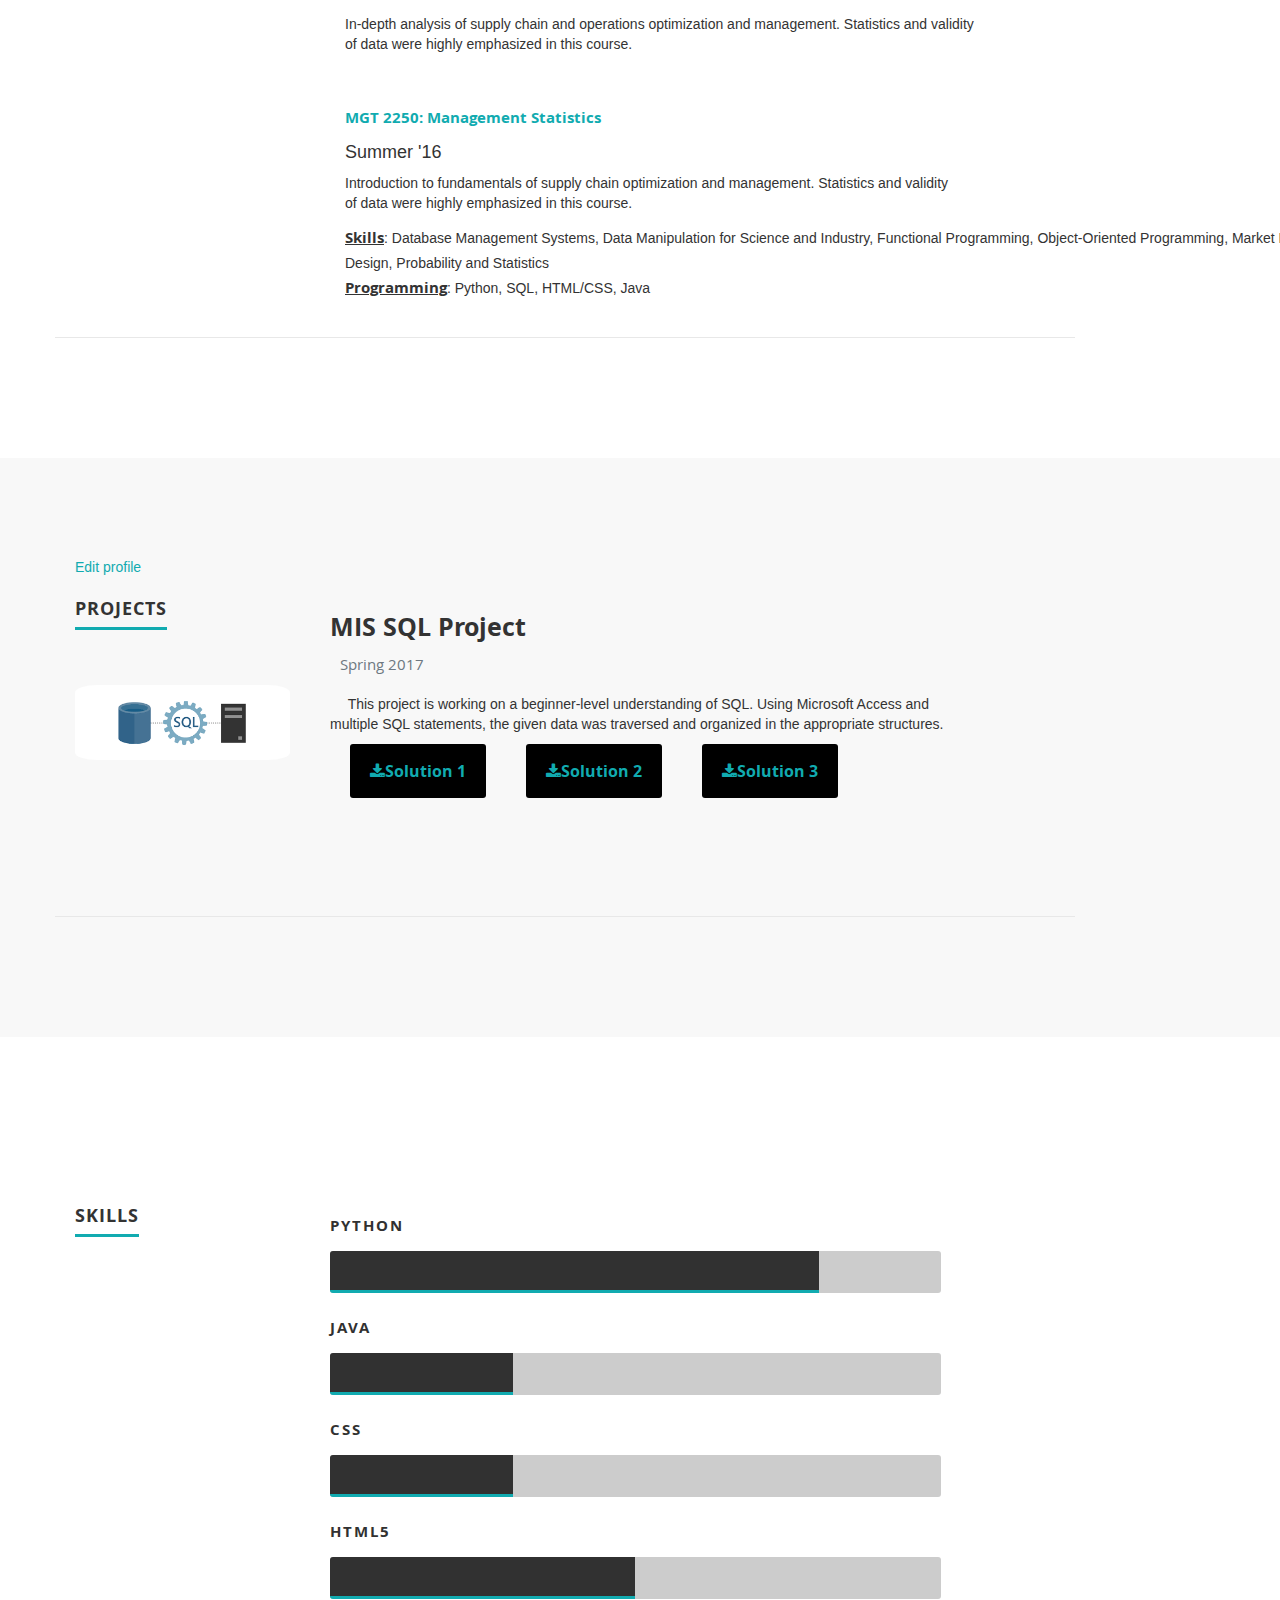
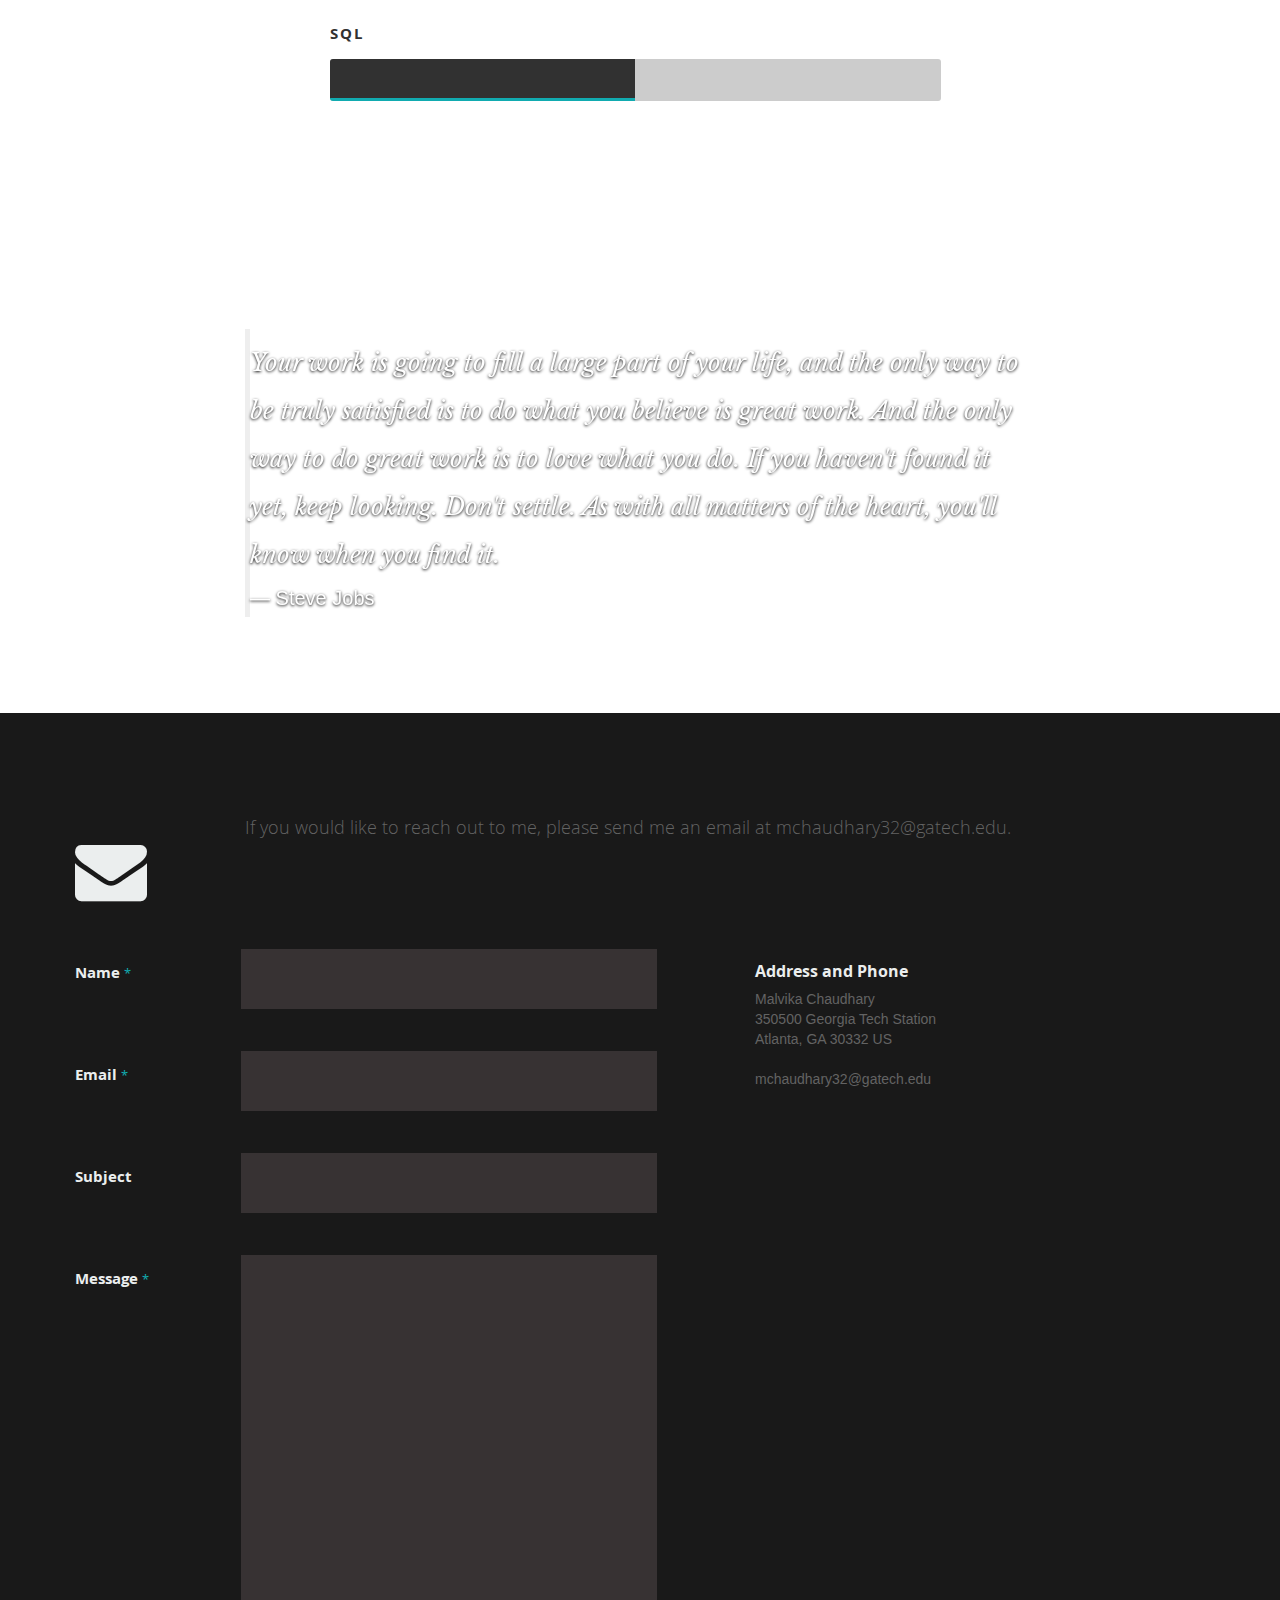
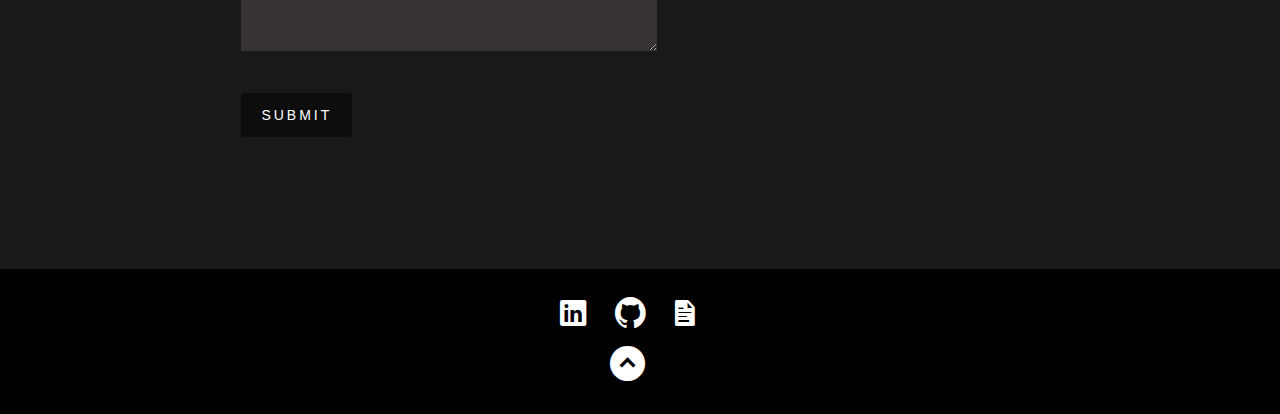
==== commit e869badf: "Update index.html" ====
--- a/index.html
+++ b/index.html
@@ -15,7 +15,7 @@
             </div><!--/row-->
         </div><!--/container-->
         </div>
-        <h2><a class="smoothscroll" href="#about"><i>Let's start scrolling and learn more about me</i></a></h2>
+        <h2><a class="smoothscroll" href="#about"><i>Let's start mmmscrolling and learn more about me</i></a></h2>
     </div>
 </span>
     </div><!--H-->
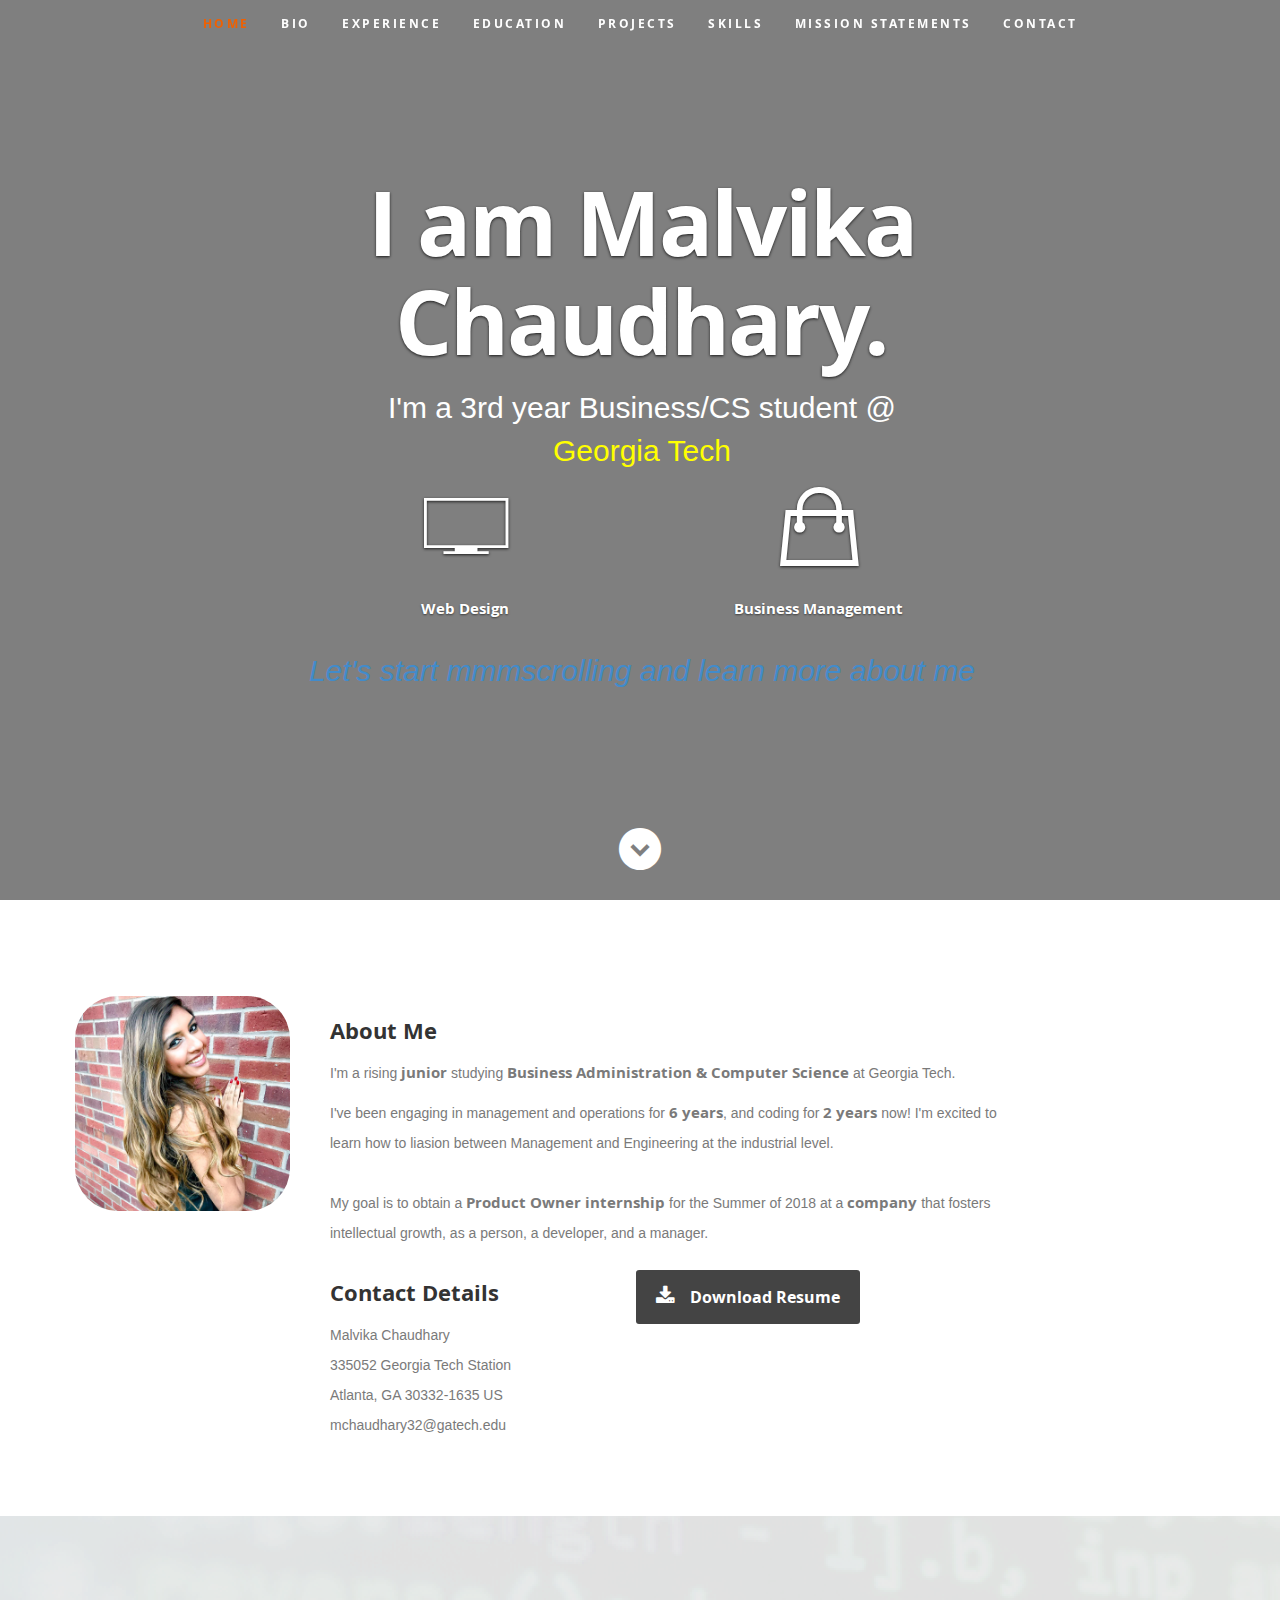
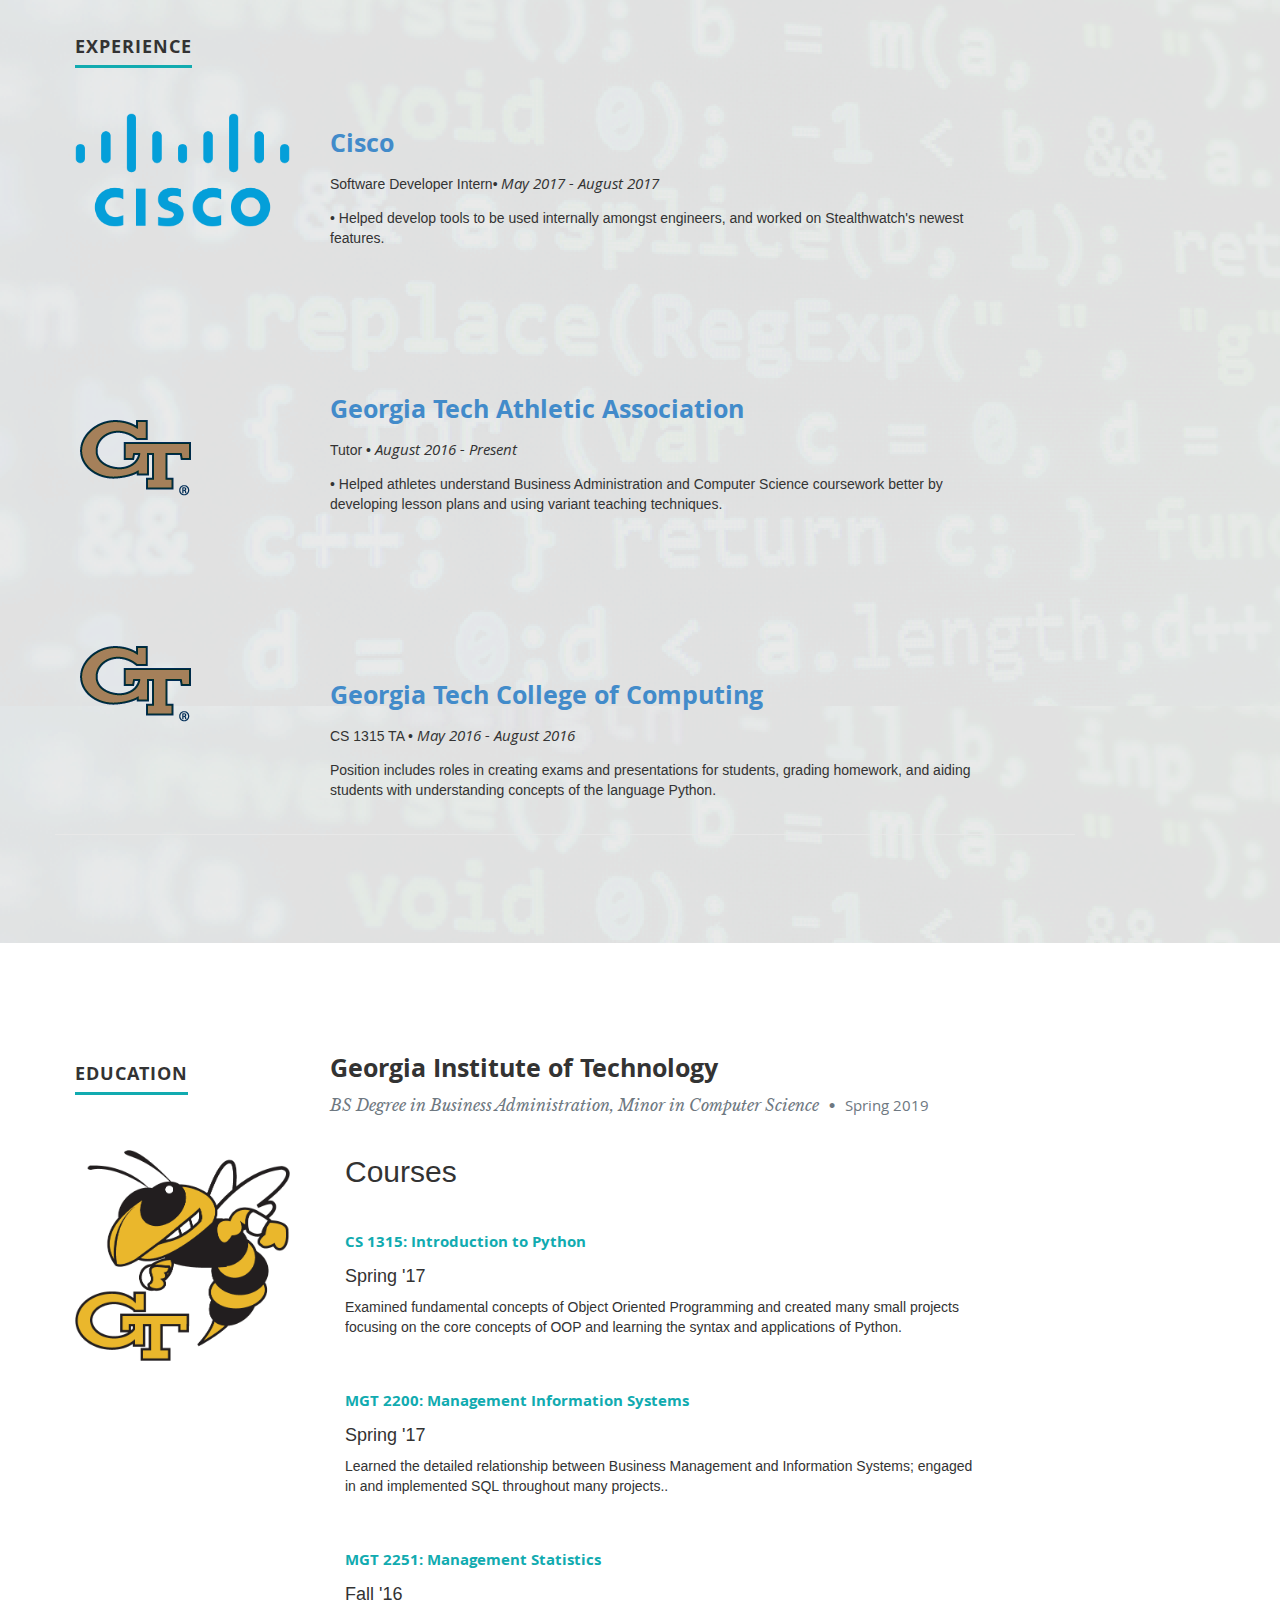
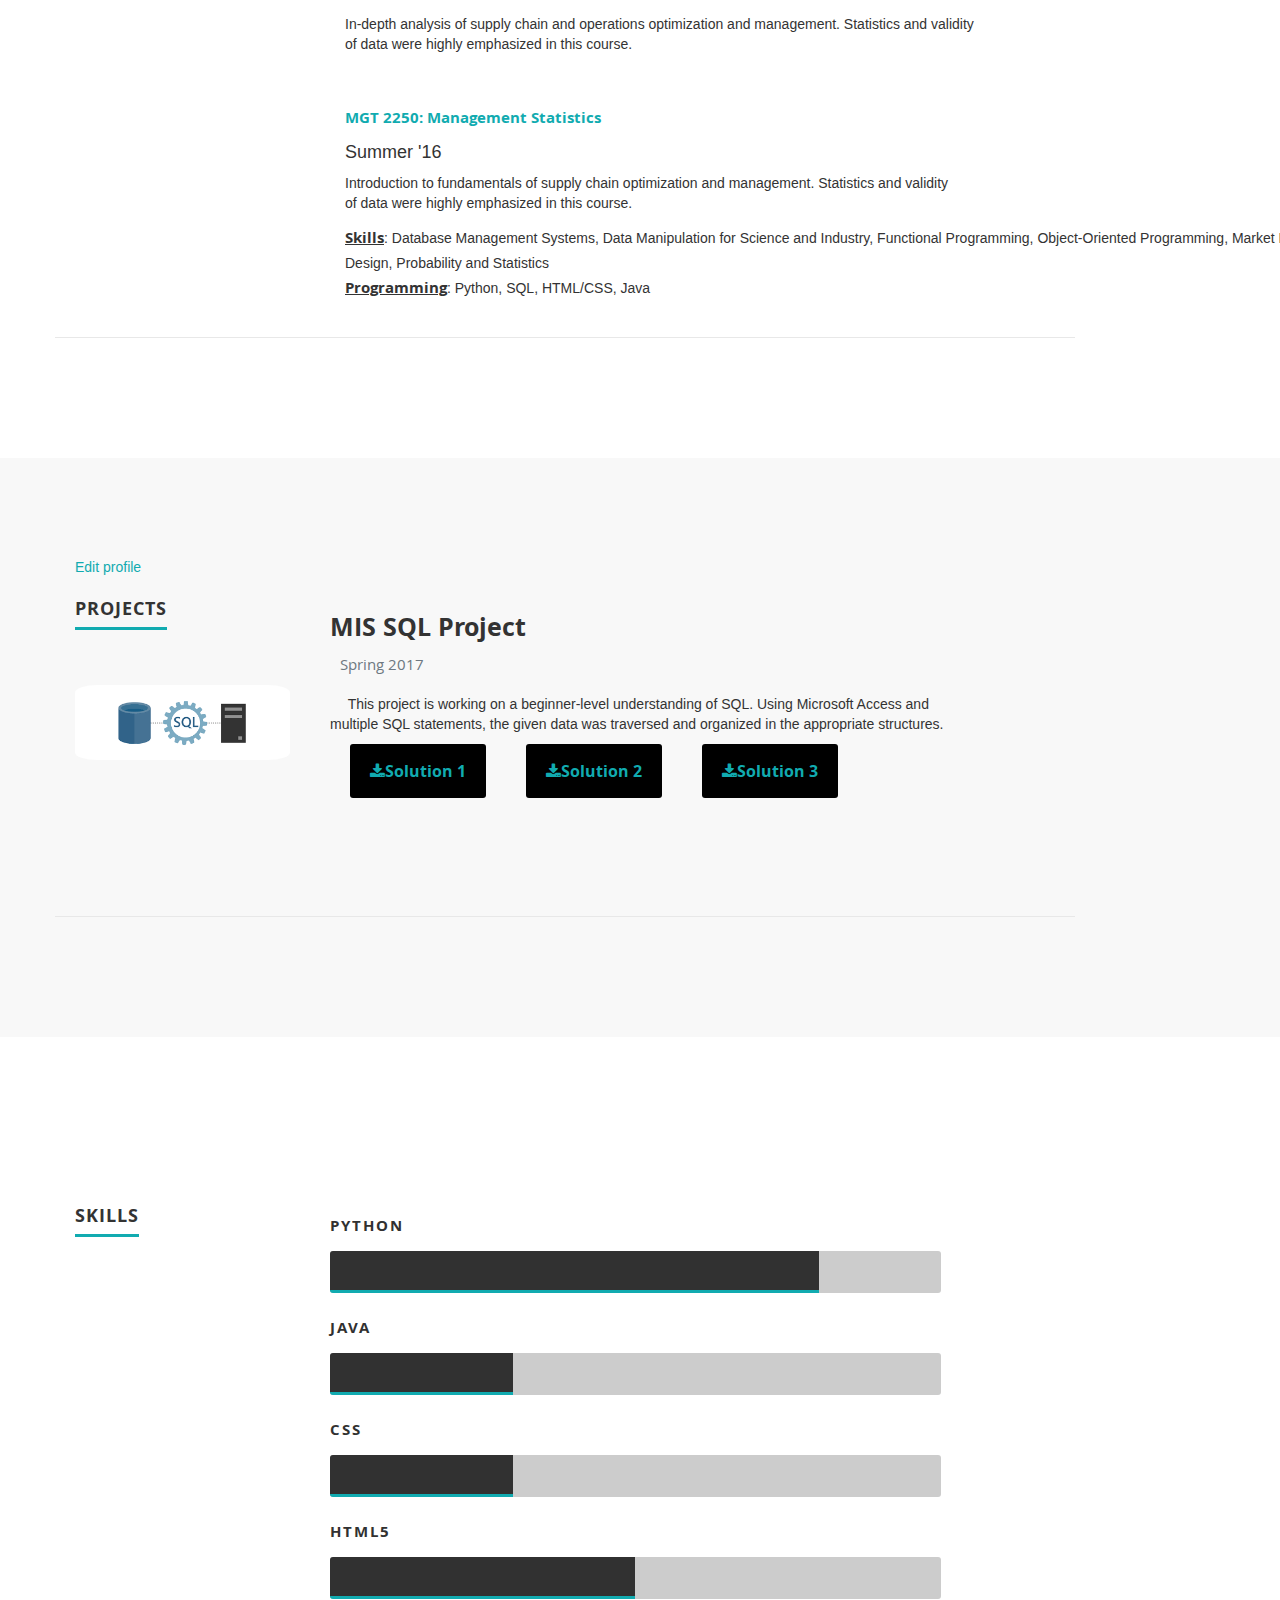
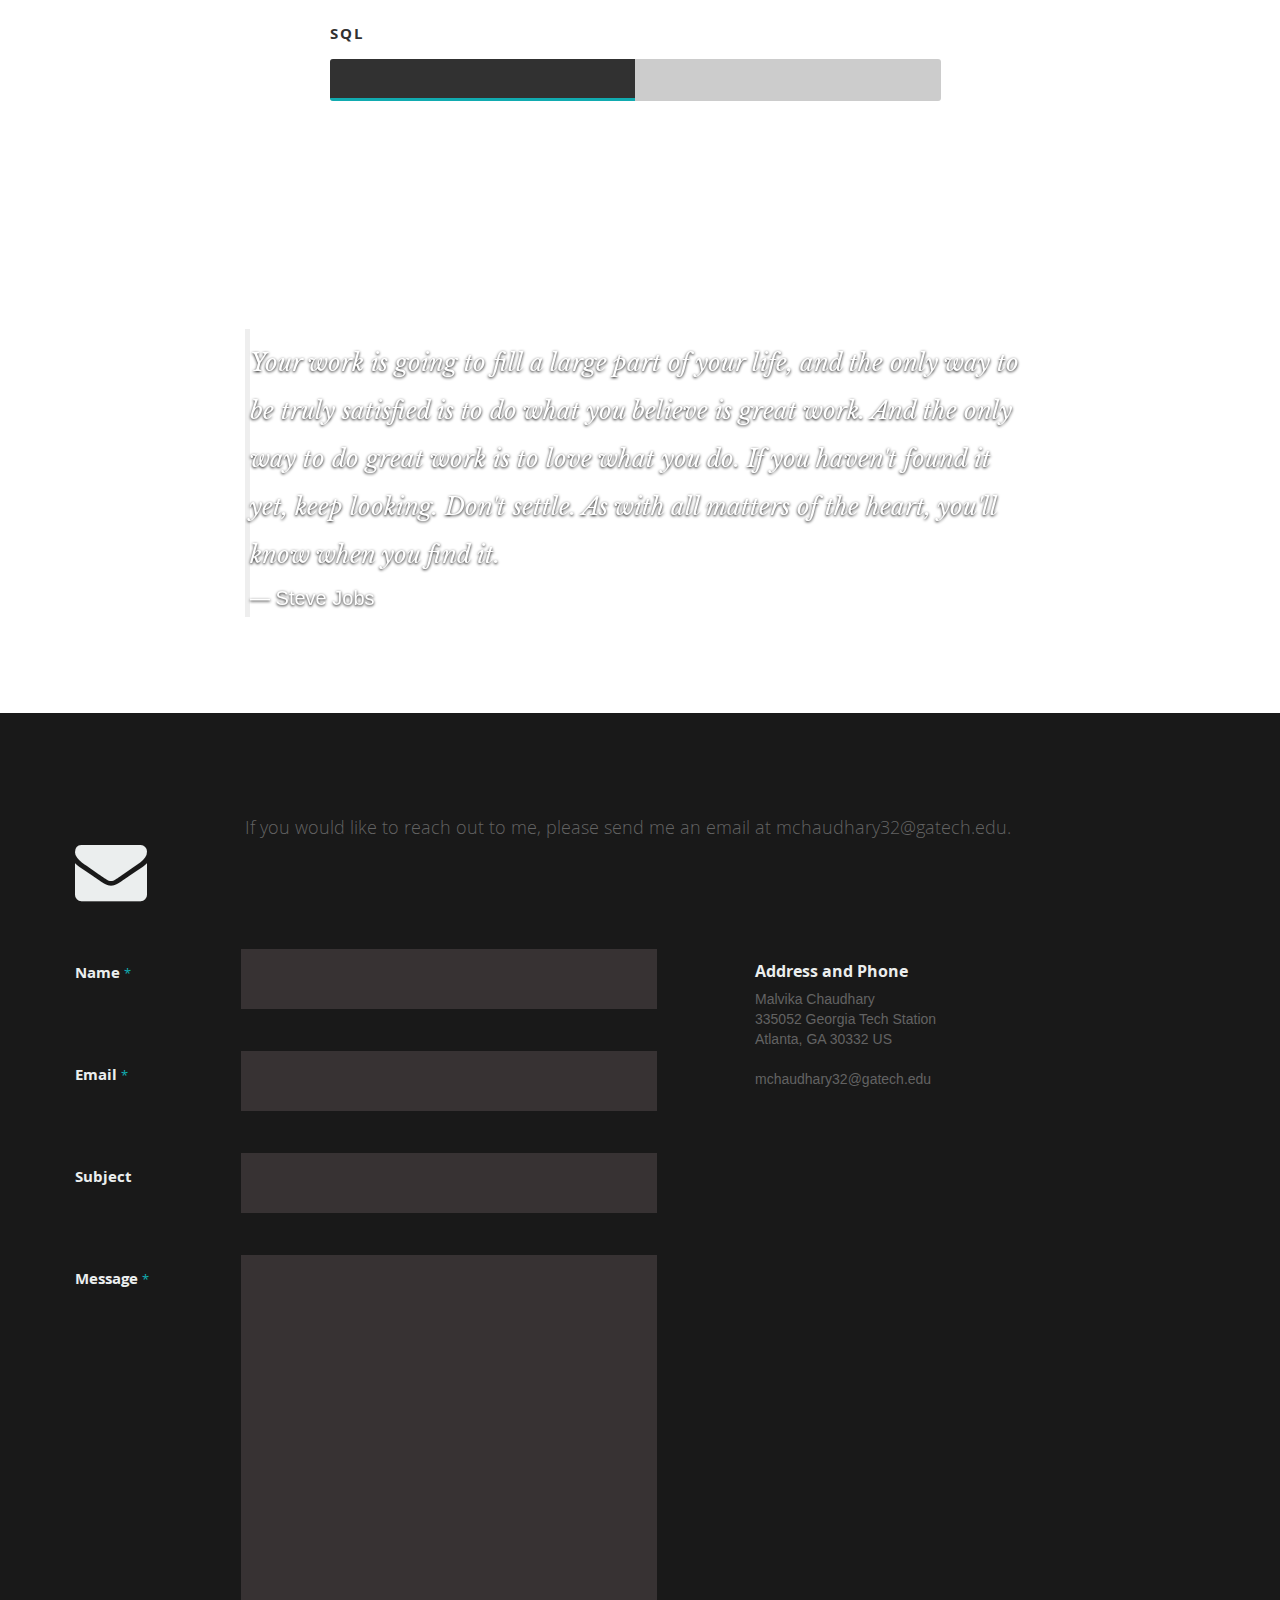
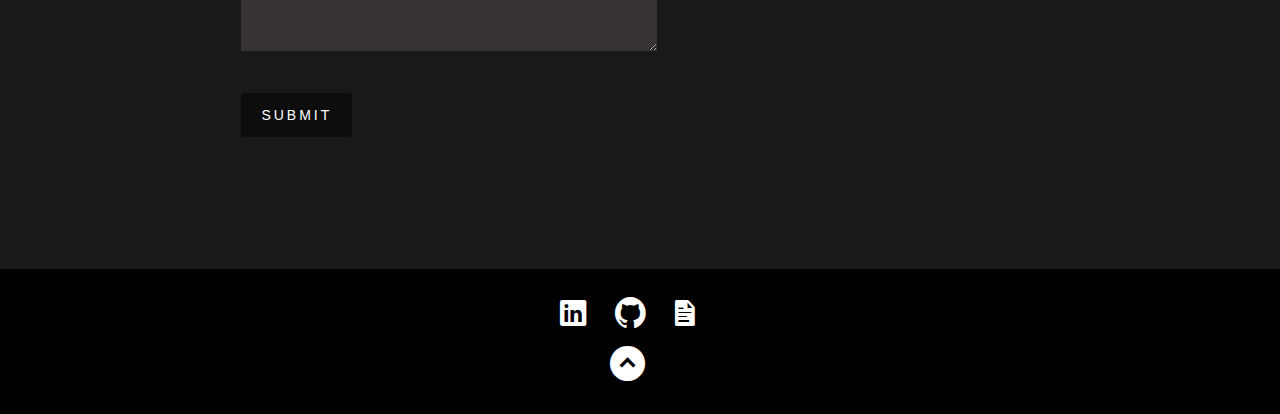
==== commit d46c36f6: "Update index.html" ====
--- a/index.html
+++ b/index.html
@@ -99,7 +99,7 @@
 
                 <!-- Testimonials Section ================================================== --> <section id="testimonials"> <div class="container centered"><div class="text-container"> <div class="row"> <div class="two columns header-col"> <h1><span>Client Testimonials</span></h1> </div> <div class="ten columns flex-container"> <div class="flexslider"> <ul class="slides"> <li> <blockquote> <p>Your work is going to fill a large part of your life, and the only way to be truly satisfied is to do what you believe is great work. And the only way to do great work is to love what you do. If you haven't found it yet, keep looking. Don't settle. As with all matters of the heart, you'll know when you find it. </p> <cite>Steve Jobs</cite> </blockquote> </li> <!-- slide ends --> <li> <blockquote> <p>A man is but the product of his thoughts; what he thinks, he becomes.. </p> <cite>Mahatma Gandhi</cite> </blockquote> </li> <!-- slide ends --> </ul> </div> <!-- div.flexslider ends --> </div> <!-- div.flex-container ends --> </div> <!-- row ends --> </div> <!-- text-container ends --> </section> <!-- Testimonials Section End--> 
 
-                <!-- Contact Section ================================================== --> <section id="contact"><div class="container centered"> <div class="row section-head"> <div class="two columns header-col"> <h1><span>Get In Touch.</span></h1> </div> <div class="ten columns"> <p class="lead"> If you would like to reach out to me, please send me an email at mchaudhary32@gatech.edu. </p> </div> </div> <div class="row"> <div class="eight columns"> <!-- form --> <form action="" method="post" id="contactForm" name="contactForm"><fieldset> <div> <label for="contactName">Name <span class="required">*</span></label> <input type="text" value="" size="35" id="contactName" name="contactName"> </div> <div> <label for="contactEmail">Email <span class="required">*</span></label> <input type="text" value="" size="35" id="contactEmail" name="contactEmail"> </div> <div> <label for="contactSubject">Subject</label> <input type="text" value="" size="35" id="contactSubject" name="contactSubject"> </div> <div> <label for="contactMessage">Message <span class="required">*</span></label> <textarea cols="50" rows="15" id="contactMessage" name="contactMessage"></textarea> </div> <div> <button class="submit">Submit</button> <span id="image-loader"> <img alt="" src="images/loader.gif"> </span> </div></fieldset> </form> <!-- Form End --> <!-- contact-warning --> <div id="message-warning"> Error boy</div> <!-- contact-success --> <div id="message-success"> <i class="fa fa-check"></i>Your message was sent, thank you!<br> </div> </div> <aside class="four columns footer-widgets"> <div class="widget widget_contact"> <h4>Address and Phone</h4> <p class="address"> Malvika Chaudhary<br> 350500 Georgia Tech Station<br> Atlanta, GA 30332 US<br> <br> mchaudhary32@gatech.edu </p> </div> </aside> </div> </section> <!-- Contact Section End--> 
+                <!-- Contact Section ================================================== --> <section id="contact"><div class="container centered"> <div class="row section-head"> <div class="two columns header-col"> <h1><span>Get In Touch.</span></h1> </div> <div class="ten columns"> <p class="lead"> If you would like to reach out to me, please send me an email at mchaudhary32@gatech.edu. </p> </div> </div> <div class="row"> <div class="eight columns"> <!-- form --> <form action="" method="post" id="contactForm" name="contactForm"><fieldset> <div> <label for="contactName">Name <span class="required">*</span></label> <input type="text" value="" size="35" id="contactName" name="contactName"> </div> <div> <label for="contactEmail">Email <span class="required">*</span></label> <input type="text" value="" size="35" id="contactEmail" name="contactEmail"> </div> <div> <label for="contactSubject">Subject</label> <input type="text" value="" size="35" id="contactSubject" name="contactSubject"> </div> <div> <label for="contactMessage">Message <span class="required">*</span></label> <textarea cols="50" rows="15" id="contactMessage" name="contactMessage"></textarea> </div> <div> <button class="submit">Submit</button> <span id="image-loader"> <img alt="" src="images/loader.gif"> </span> </div></fieldset> </form> <!-- Form End --> <!-- contact-warning --> <div id="message-warning"> Error boy</div> <!-- contact-success --> <div id="message-success"> <i class="fa fa-check"></i>Your message was sent, thank you!<br> </div> </div> <aside class="four columns footer-widgets"> <div class="widget widget_contact"> <h4>Address and Phone</h4> <p class="address"> Malvika Chaudhary<br> 335052 Georgia Tech Station<br> Atlanta, GA 30332 US<br> <br> mchaudhary32@gatech.edu </p> </div> </aside> </div> </section> <!-- Contact Section End--> 
 
                 <!-- footer ================================================== --> 
 
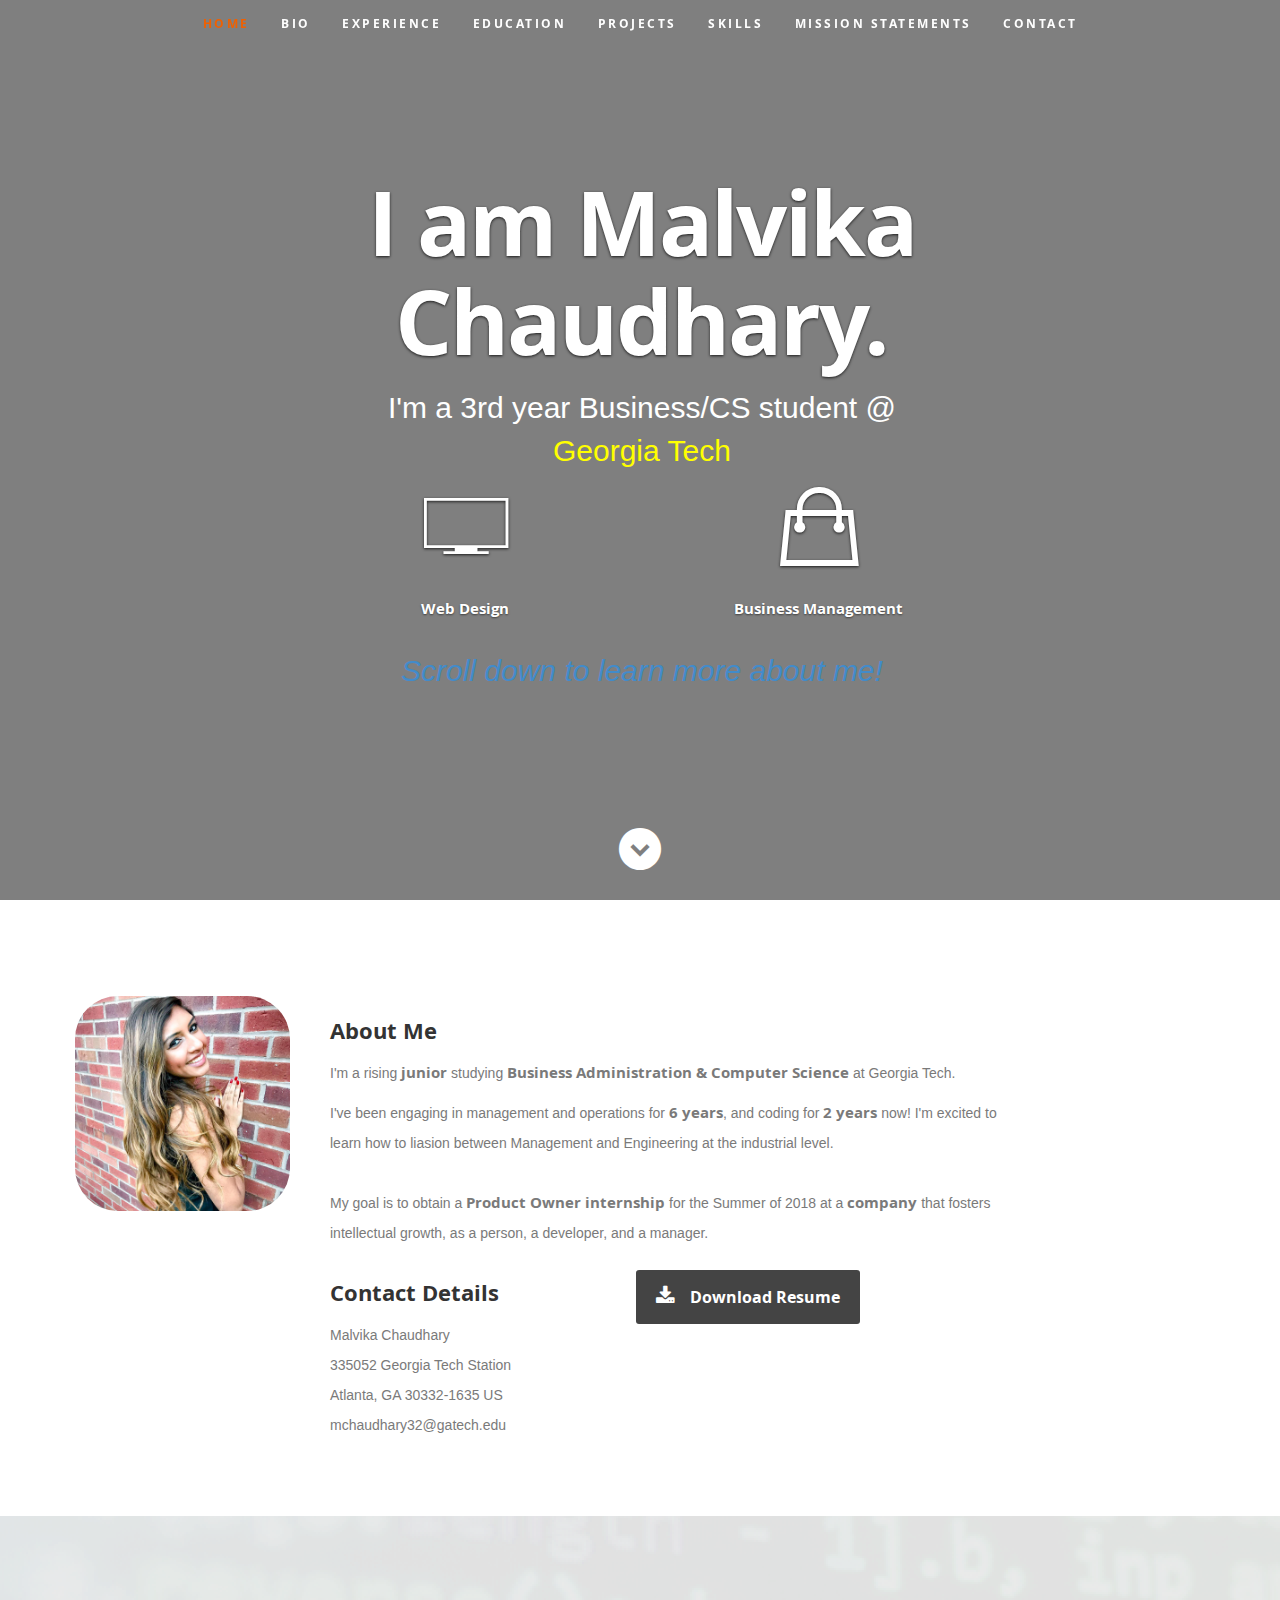
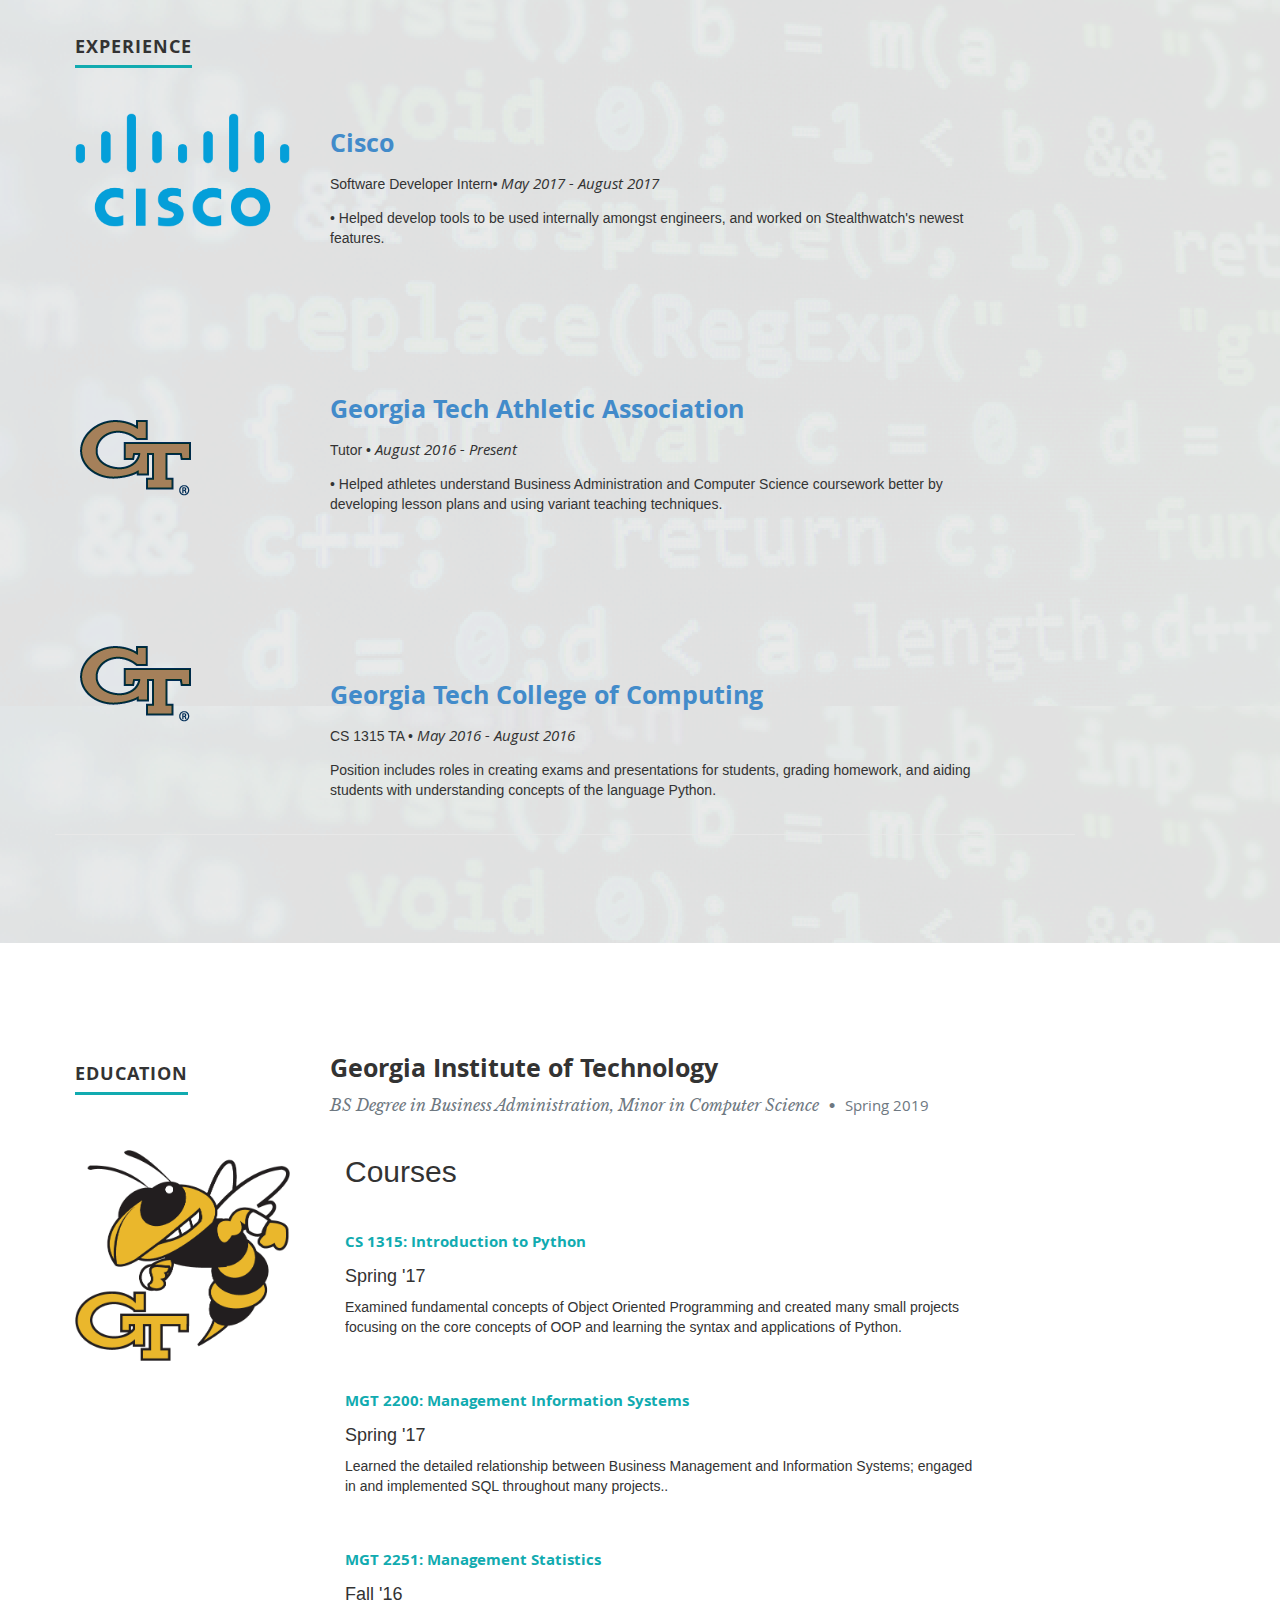
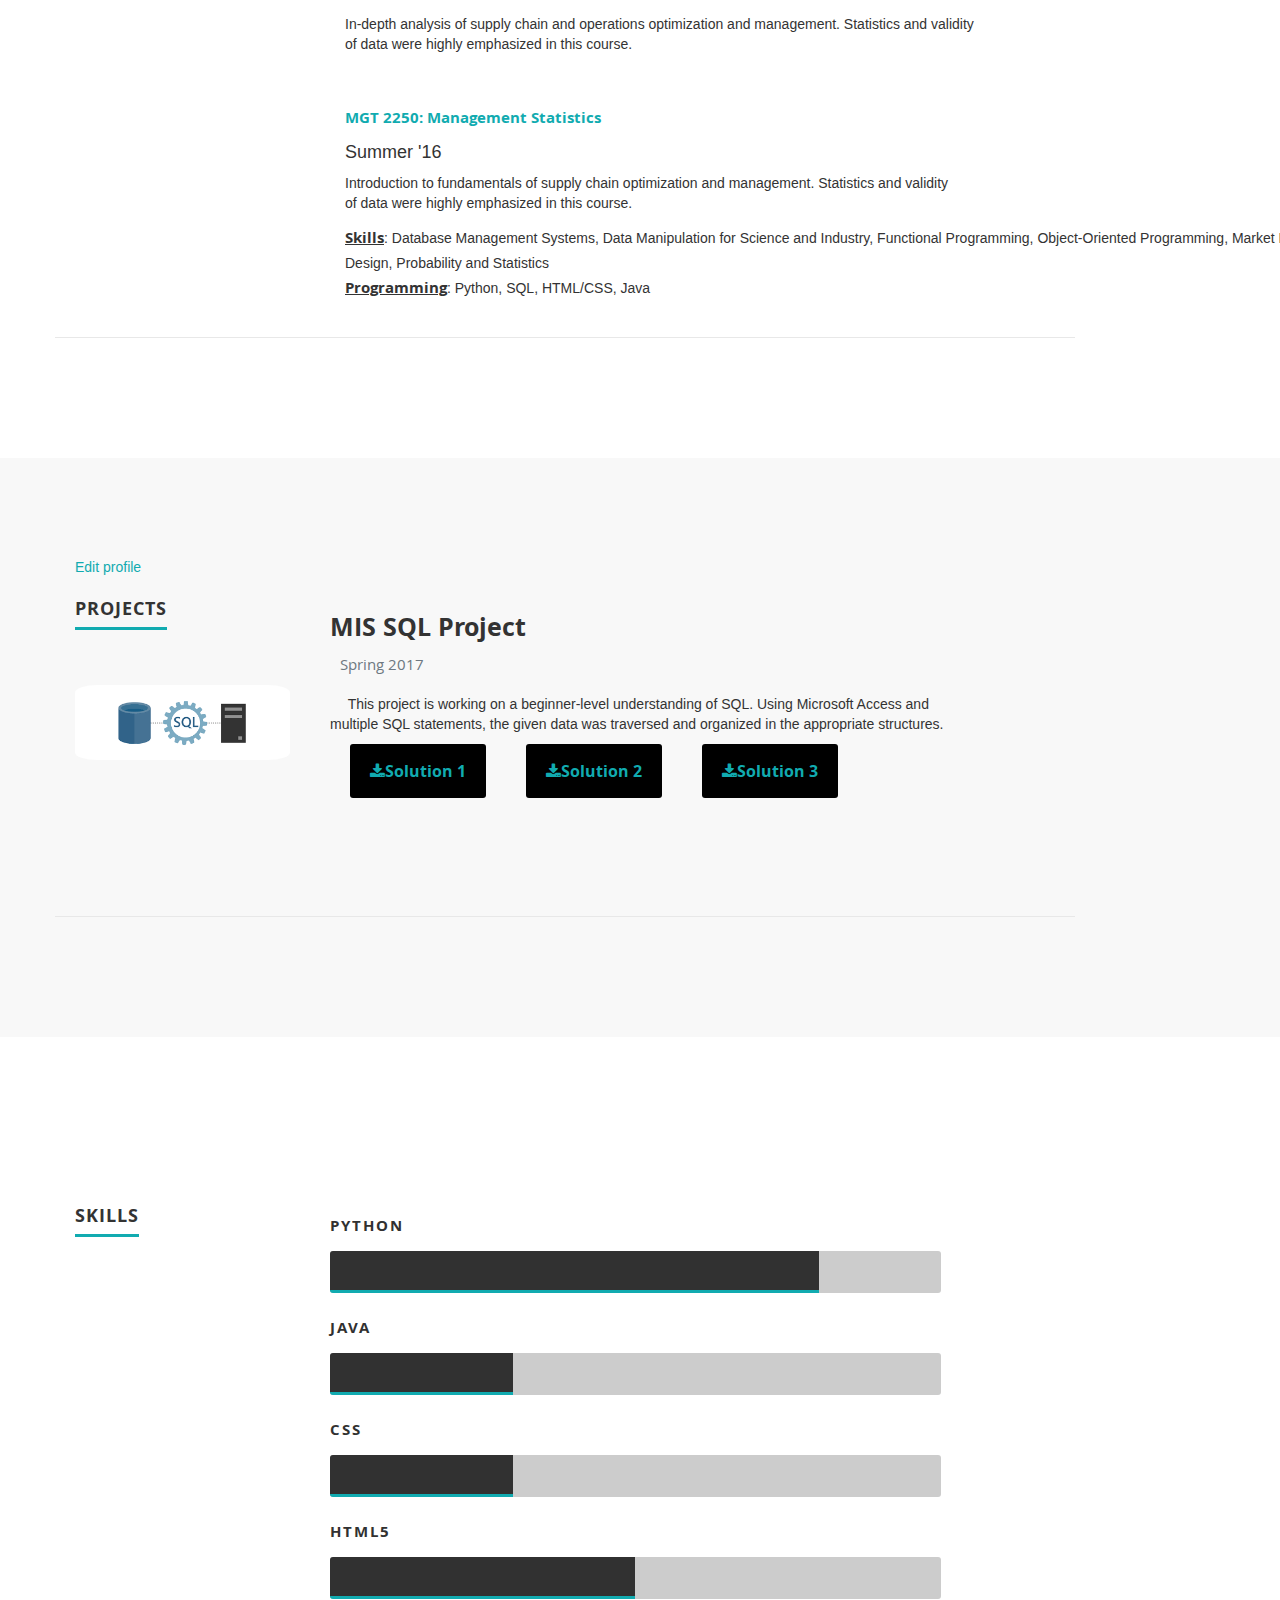
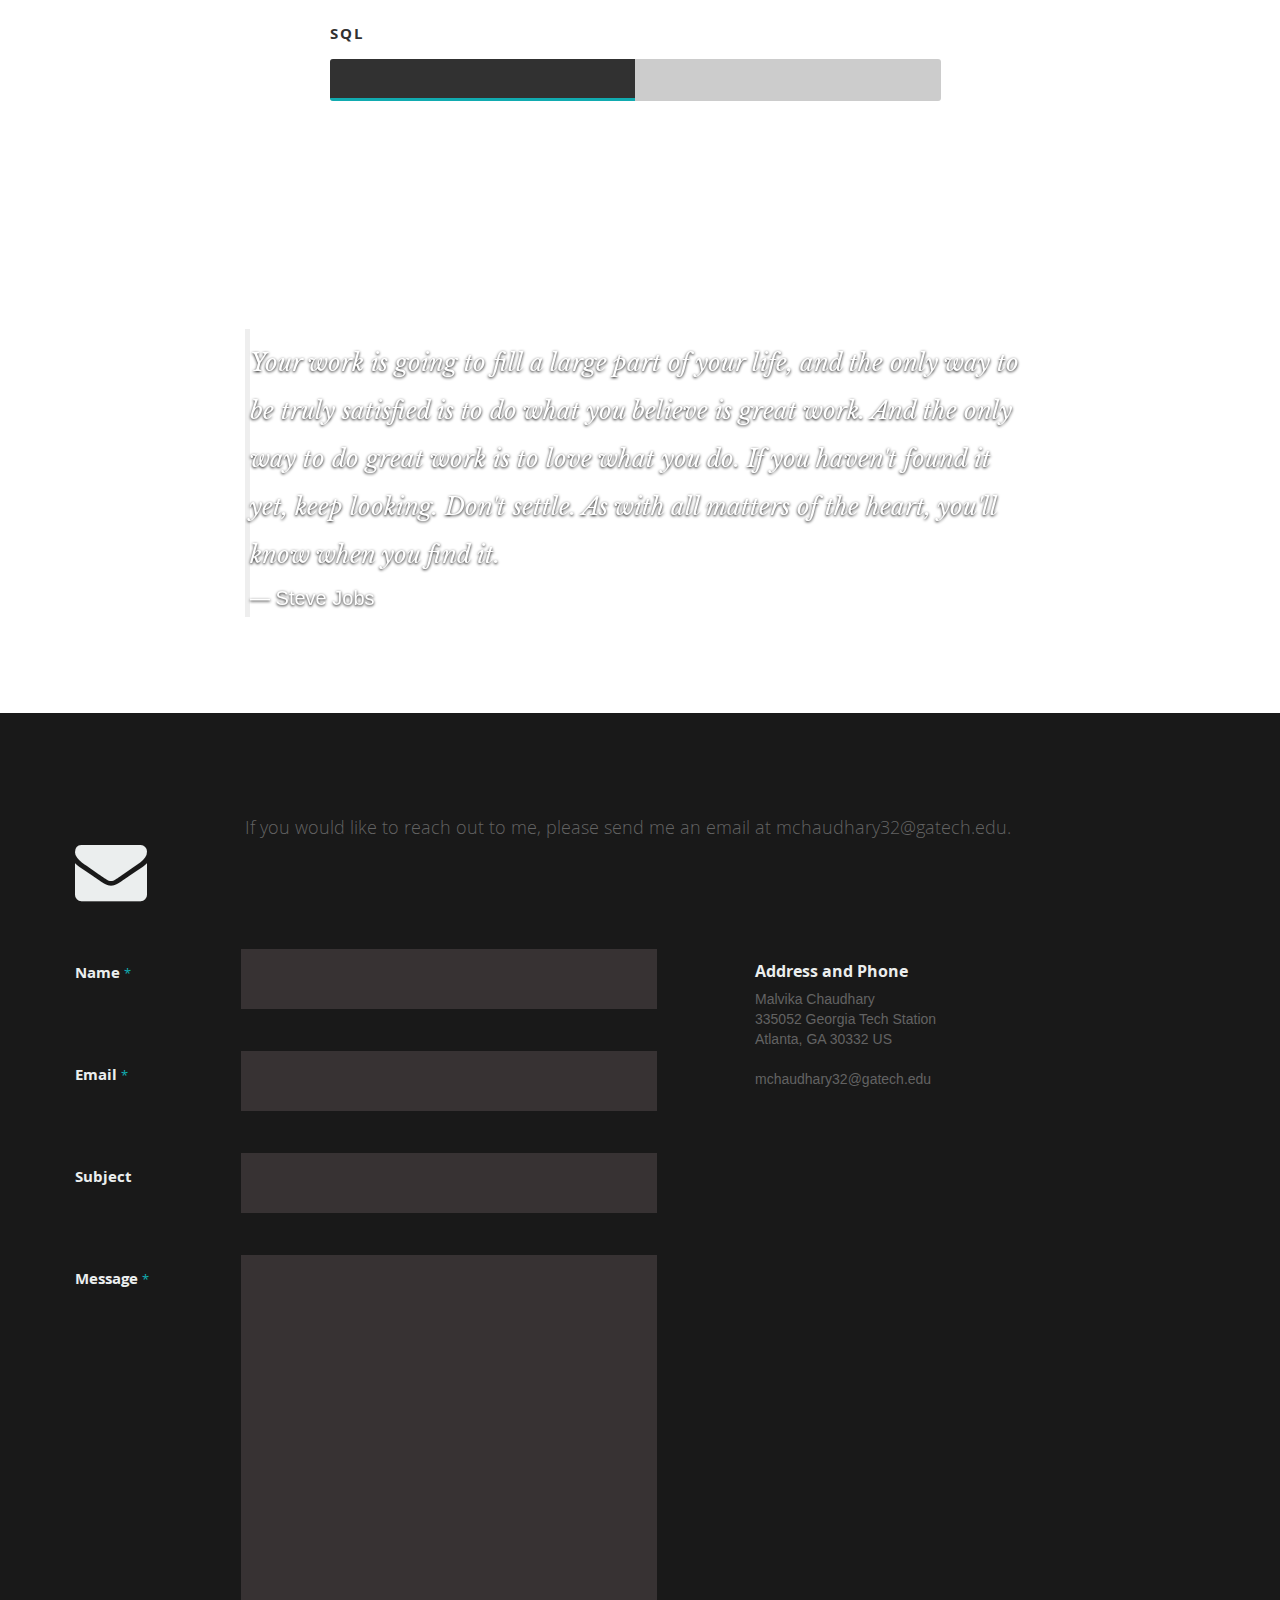
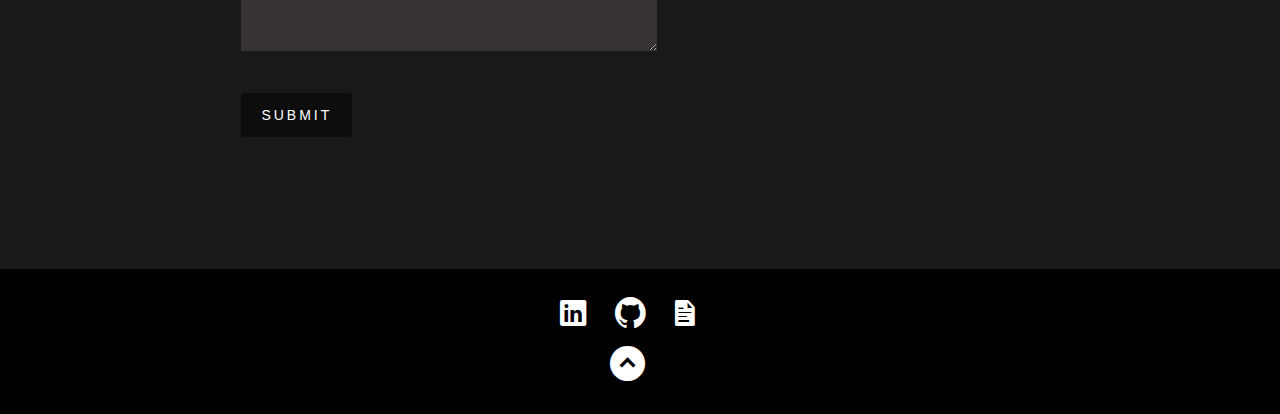
==== commit 9fb60d98: "Update index.html" ====
--- a/index.html
+++ b/index.html
@@ -15,7 +15,7 @@
             </div><!--/row-->
         </div><!--/container-->
         </div>
-        <h2><a class="smoothscroll" href="#about"><i>Let's start mmmscrolling and learn more about me</i></a></h2>
+        <h2><a class="smoothscroll" href="#about"><i>Scroll down to learn more about me!</i></a></h2>
     </div>
 </span>
     </div><!--H-->
